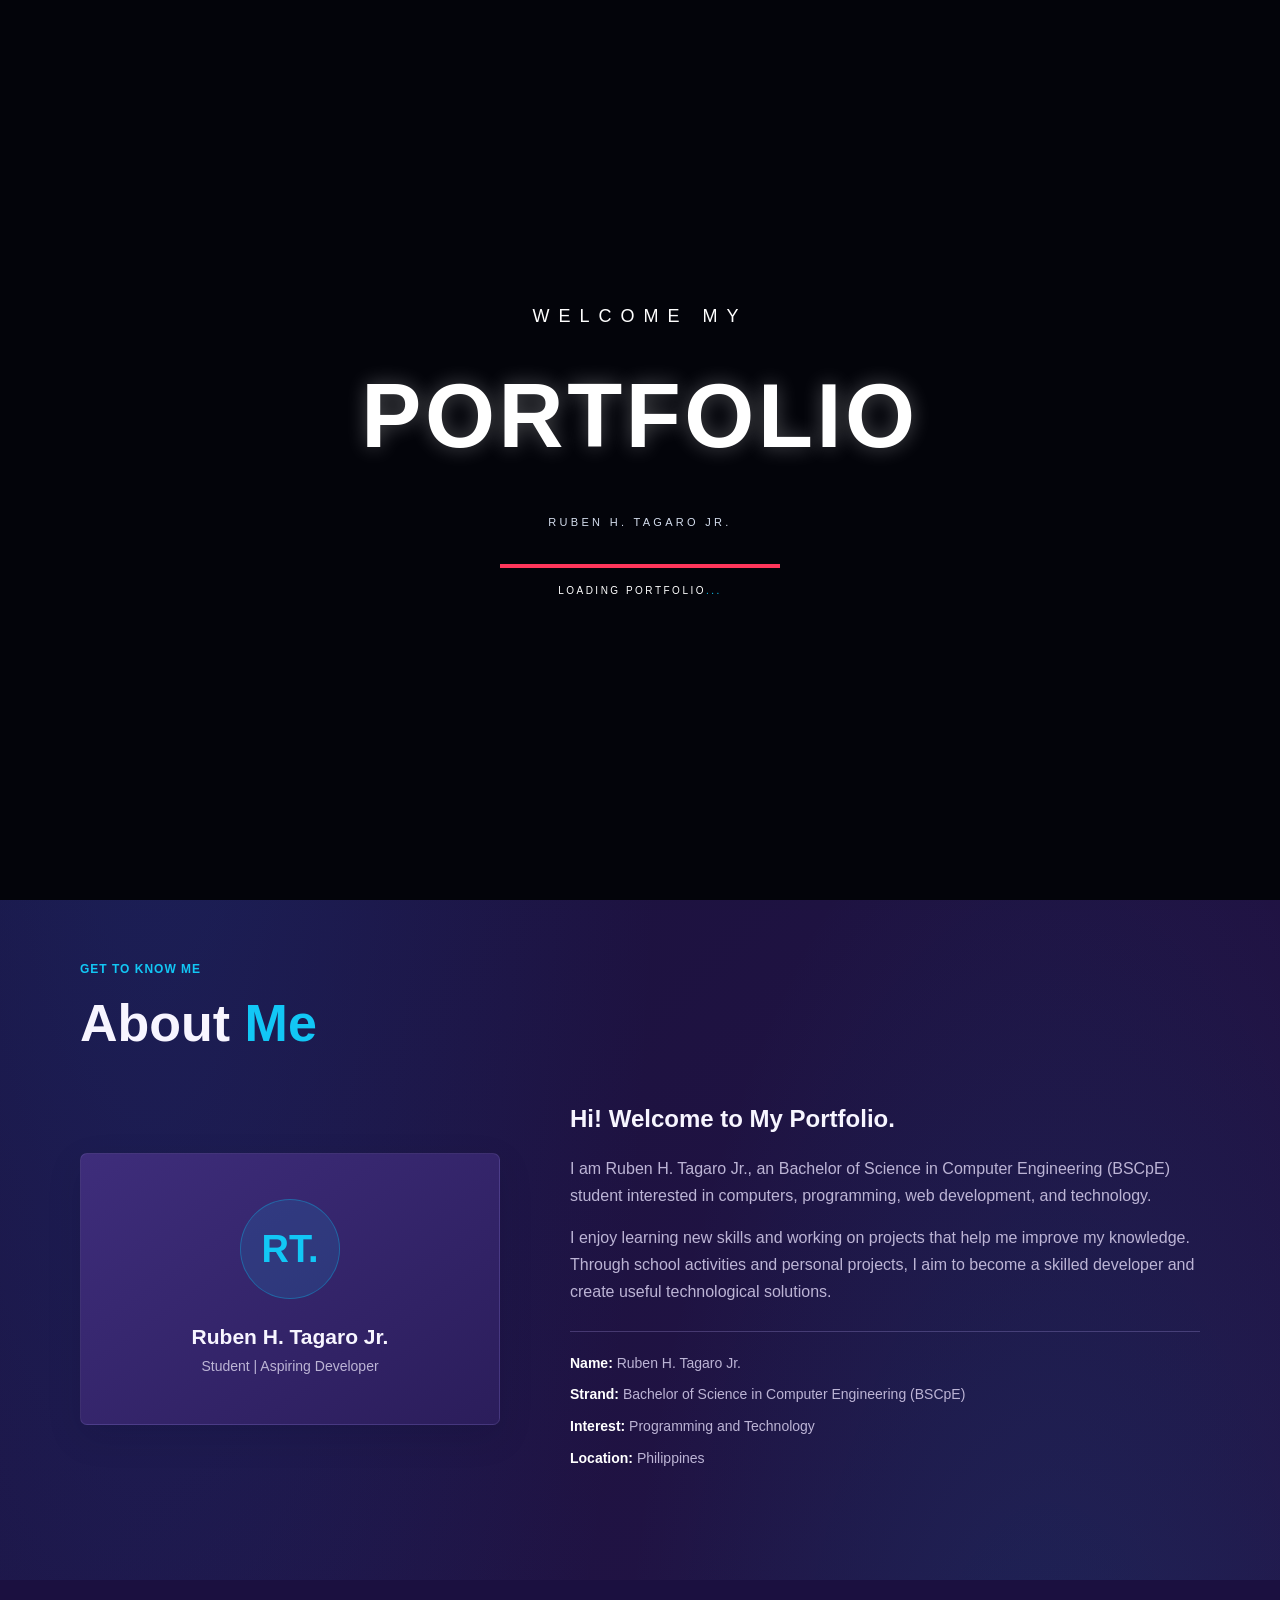
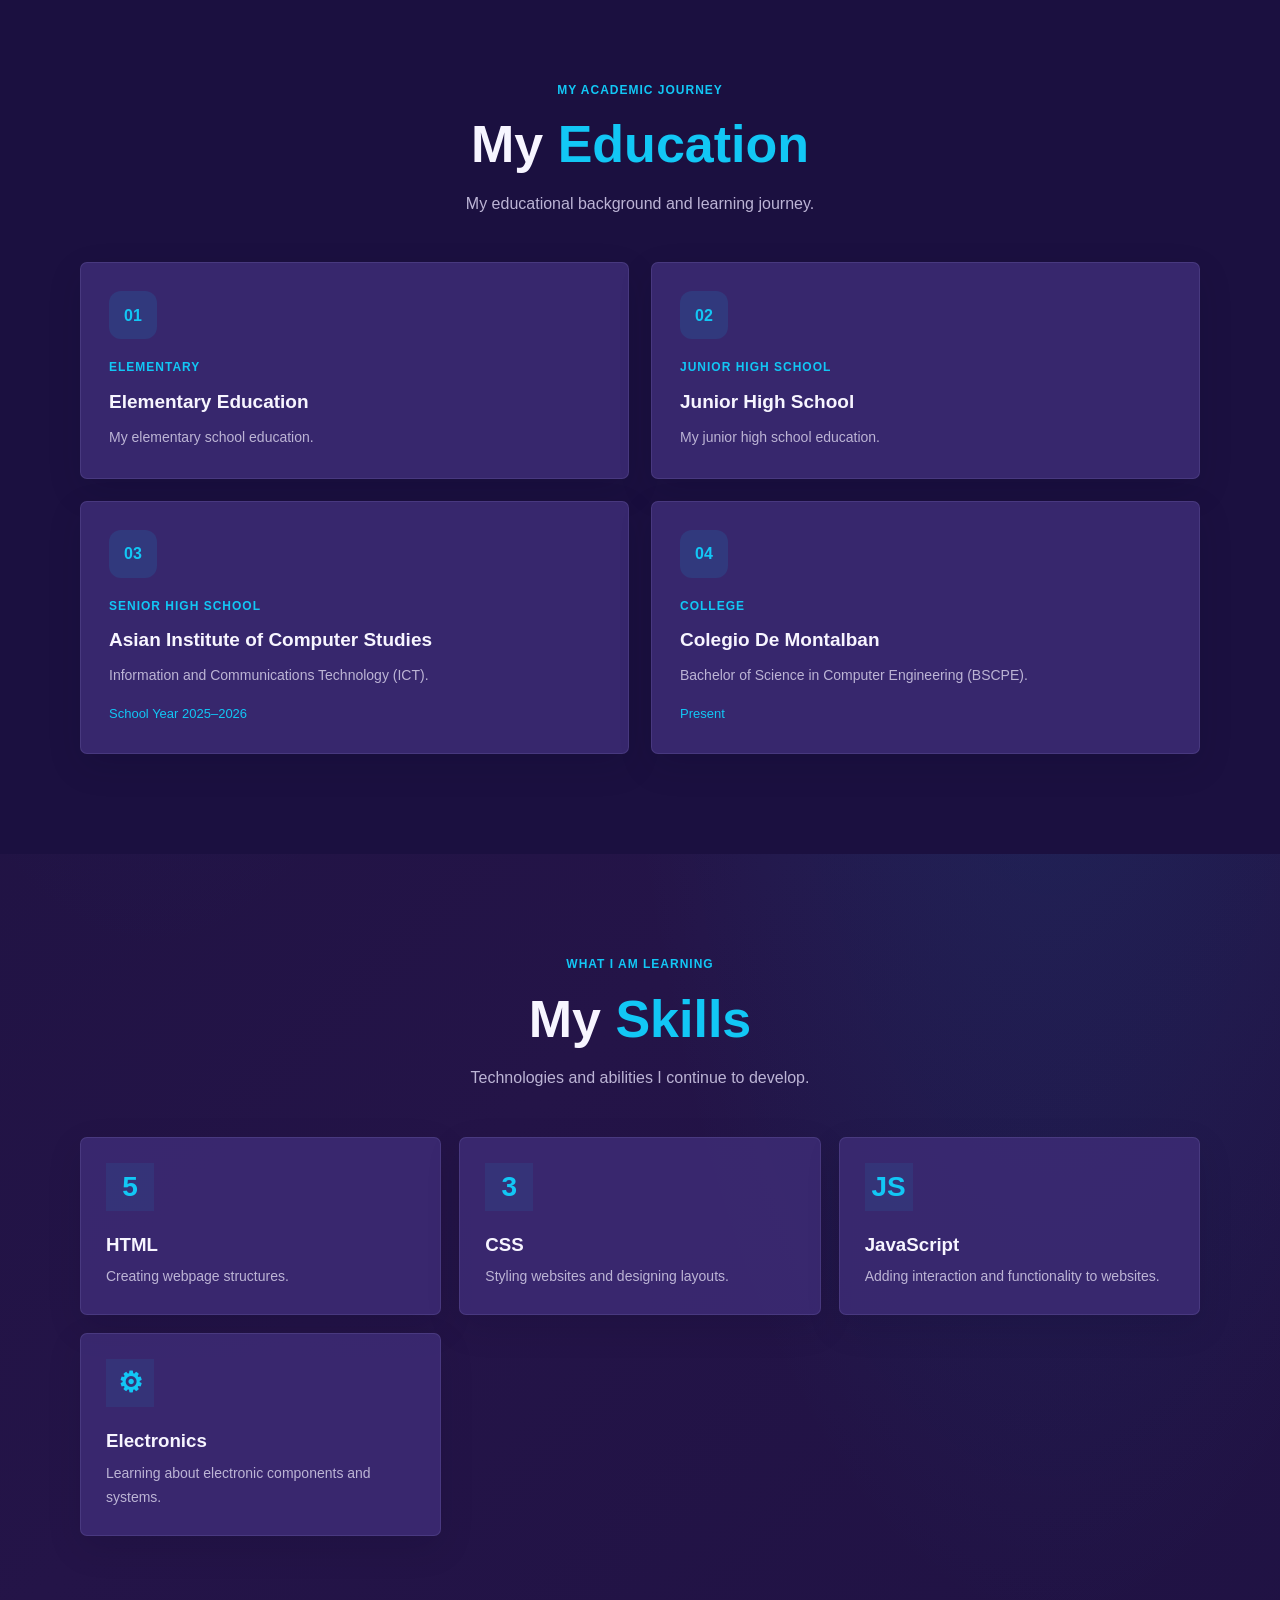
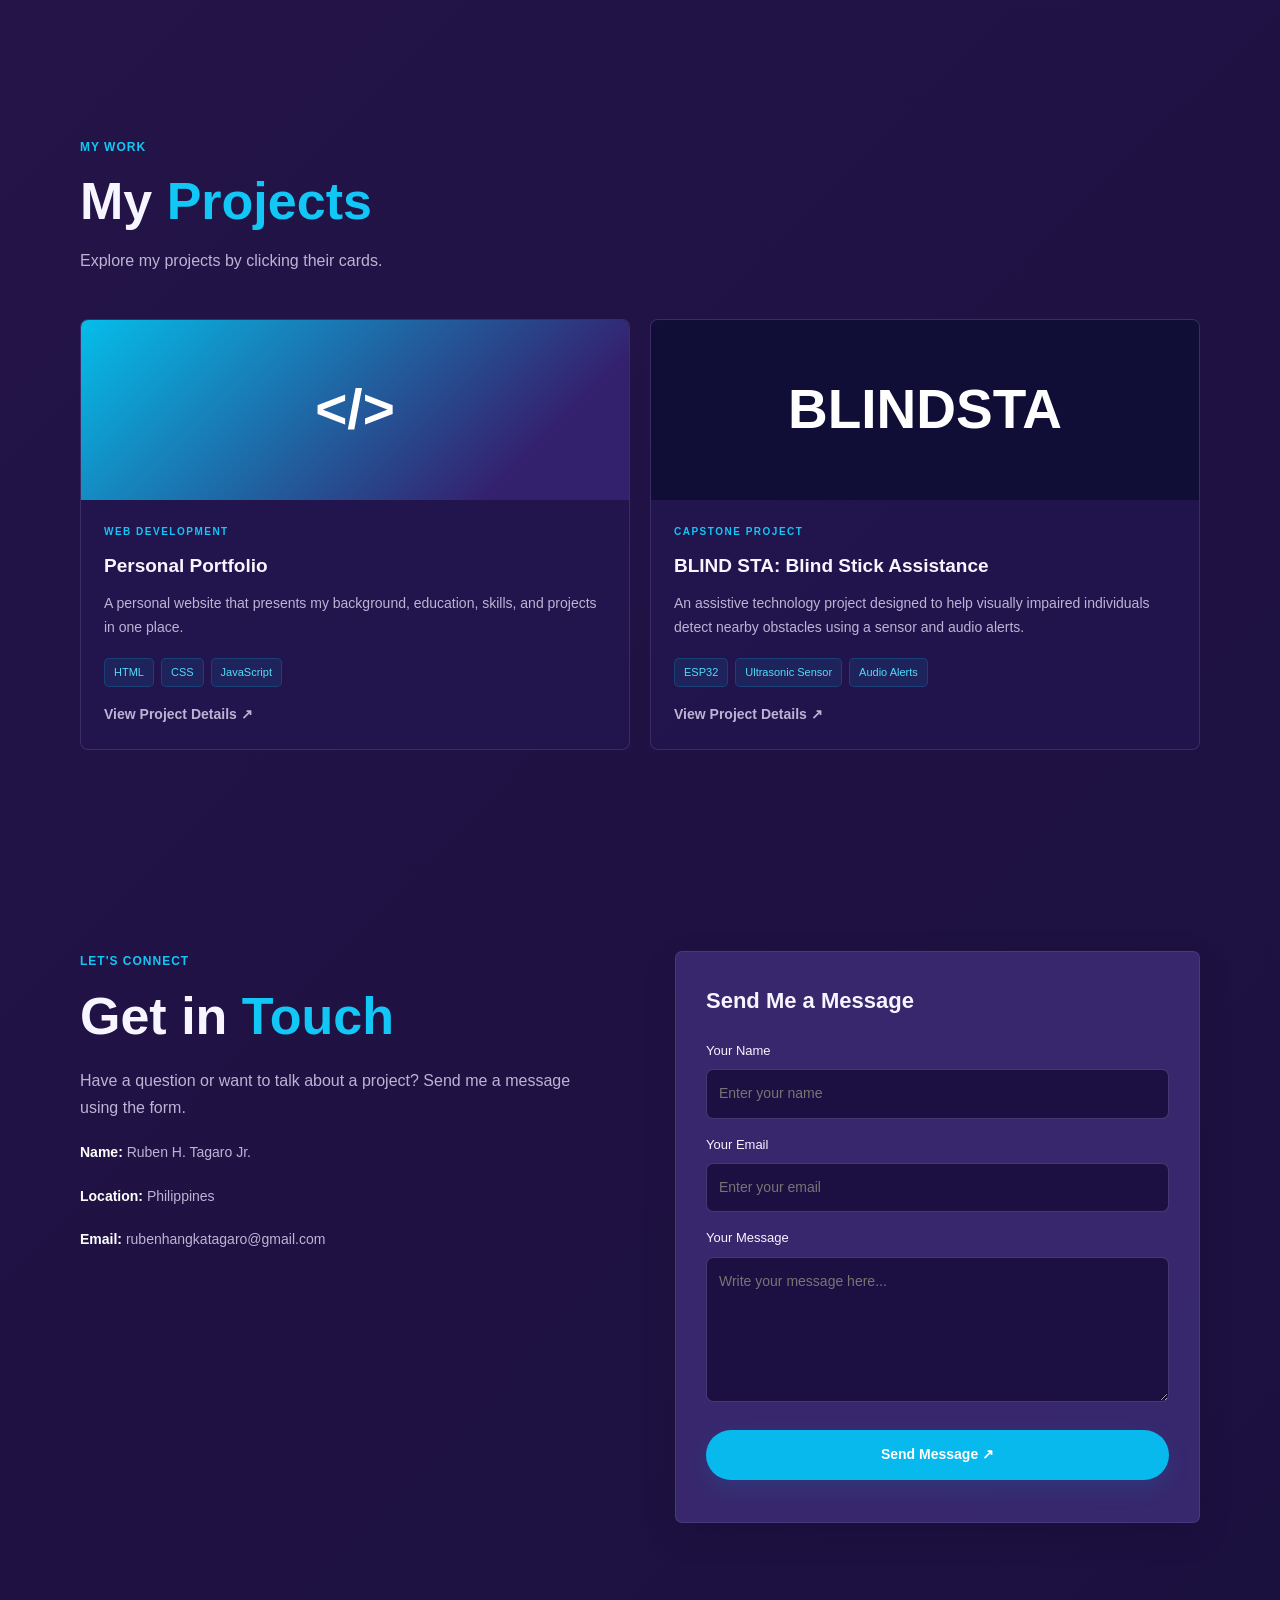
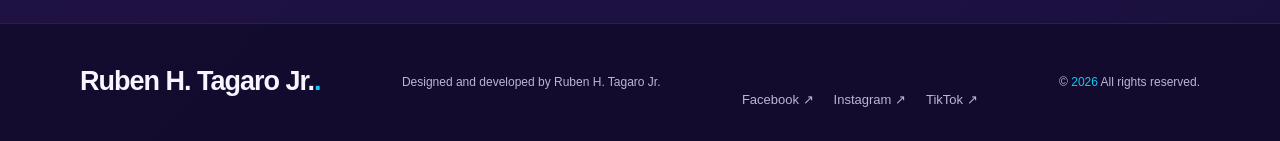
==== index.html @ e083f907 "Add files via upload" ====
<!DOCTYPE html>
<html lang="en">
<head>
    <meta charset="UTF-8">
    <meta name="viewport" content="width=device-width, initial-scale=1.0">
    <meta name="description" content="Ruben H. Tagaro Jr.'s personal portfolio">
    <title>Ruben H. Tagaro Jr. | Portfolio</title>

    <link rel="stylesheet" href="style.css">
    <script src="script.js" defer></script>
</head>
<body>

<!-- NAVIGATION -->
<header>
    <nav class="navbar container">
        <a href="#home" class="logo">RUBEN<span>.</span></a>

        <button class="menu-toggle" id="menuToggle"
                aria-label="Toggle navigation" aria-expanded="false">
            ☰
        </button>

        <ul class="nav-links" id="navLinks">
            <li><a href="#home">Home</a></li>
            <li><a href="#about">About</a></li>
            <li><a href="#education">Education</a></li>
            <li><a href="#skills">Skills</a></li>
            <li><a href="#projects">Projects</a></li>
            <li><a href="#contact" class="contact-link">Contact</a></li>
        </ul>
    </nav>
</header>

<!-- ANIMATED EYE INTRO -->
<div class="welcome-intro" id="welcomeIntro">
    <video class="intro-eye-video" autoplay muted loop playsinline>
        <source src="eye-intro.mp4" type="video/mp4">
    </video>

    <div class="intro-shade"></div>

    <div class="intro-message">
        <p class="intro-kicker">WELCOME MY</p>
        <h1>PORTFOLIO</h1>
        <p class="intro-owner">RUBEN H. TAGARO JR.</p>

        <div class="intro-loader">
            <span class="intro-loader-fill"></span>
        </div>

        <p class="intro-loading">
            LOADING PORTFOLIO<span class="loading-dots">...</span>
        </p>
    </div>
</div>

<main>

    <!-- HOME SECTION -->
    <section class="hero section" id="home">
        <div class="container hero-content">

            <div class="hero-text reveal">
                <p class="eyebrow">STUDENT | ASPIRING DEVELOPER</p>

                <h1>
                    Hello, I'm<br>
                    <span>Ruben H. Tagaro Jr.</span>
                </h1>

                <h2>BSCPE Student & Aspiring Developer</h2>

                <p class="description">
                    Welcome to my personal portfolio! I am passionate about
                    technology, programming, and creating useful digital
                    projects. This website showcases my background, skills,
                    education, and projects.
                </p>

                <div class="hero-buttons">
                    <a href="#projects" class="btn primary-btn">
                        View My Projects ↗
                    </a>

                    <a href="#contact" class="btn secondary-btn">
                        Contact Me
                    </a>
                </div>

                <div class="social-links">
                    <a href="https://www.facebook.com/"
                       target="_blank" rel="noopener noreferrer">Facebook ↗</a>

                    <a href="https://www.instagram.com/"
                       target="_blank" rel="noopener noreferrer">Instagram ↗</a>

                    <a href="https://www.tiktok.com/"
                       target="_blank" rel="noopener noreferrer">TikTok ↗</a>
                </div>
            </div>

            <div class="hero-image reveal">
                <div class="profile-photo">
                    <img src="image.png"
                         alt="Ruben H. Tagaro Jr.">
                </div>

                <div class="floating-card">
                    <span class="blue-dot"></span>
                    Always Learning
                </div>
            </div>

        </div>
    </section>

    <!-- ABOUT SECTION -->
    <section class="section about" id="about">
        <div class="container">

            <div class="section-title reveal">
                <p class="eyebrow">GET TO KNOW ME</p>
                <h2>About <span>Me</span></h2>
            </div>

            <div class="about-content">

                <div class="about-card reveal">
                    <span class="about-initials">RT.</span>
                    <h3>Ruben H. Tagaro Jr.</h3>
                    <p>Student | Aspiring Developer</p>
                </div>

                <div class="about-text reveal">
                    <h3>Hi! Welcome to My Portfolio.</h3>

                    <p>
                        I am Ruben H. Tagaro Jr., an Bachelor of Science in Computer Engineering (BSCpE) student interested
                        in computers, programming, web development, and
                        technology.
                    </p>

                    <p>
                        I enjoy learning new skills and working on projects
                        that help me improve my knowledge. Through school
                        activities and personal projects, I aim to become a
                        skilled developer and create useful technological
                        solutions.
                    </p>

                    <div class="personal-info">
                        <p><strong>Name:</strong> Ruben H. Tagaro Jr.</p>
                        <p><strong>Strand:</strong> Bachelor of Science in Computer Engineering (BSCpE)</p>
                        <p><strong>Interest:</strong> Programming and Technology</p>
                        <p><strong>Location:</strong> Philippines</p>
                    </div>
                </div>

            </div>
        </div>
    </section>

    <!-- EDUCATION SECTION -->
    <section class="section education" id="education">
        <div class="container">

            <div class="section-title centered reveal">
                <p class="eyebrow">MY ACADEMIC JOURNEY</p>
                <h2>My <span>Education</span></h2>
                <p>My educational background and learning journey.</p>
            </div>

            <div class="education-grid">

                <article class="education-card reveal">
                    <div class="education-icon">01</div>
                    <p class="education-level">ELEMENTARY</p>
                    <h3>Elementary Education</h3>
                    <p class="education-description">
                        My elementary school education.
                    </p>
                </article>

                <article class="education-card reveal">
                    <div class="education-icon">02</div>
                    <p class="education-level">JUNIOR HIGH SCHOOL</p>
                    <h3>Junior High School</h3>
                    <p class="education-description">
                        My junior high school education.
                    </p>
                </article>

                <article class="education-card reveal">
                    <div class="education-icon">03</div>
                    <p class="education-level">SENIOR HIGH SCHOOL</p>
                    <h3>Asian Institute of Computer Studies</h3>
                    <p class="education-description">
                        Information and Communications Technology (ICT).
                    </p>
                    <p class="education-year">School Year 2025–2026</p>
                </article>                
                
                <article class="education-card reveal">
                    <div class="education-icon">04</div>
                    <p class="education-level">COLLEGE</p>
                    <h3>Colegio De Montalban</h3>
                    <p class="education-description">
                        Bachelor of Science in Computer Engineering (BSCPE).
                    </p>
                    <p class="education-year">Present</p>
                </article>

            </div>
        </div>
    </section>

    <!-- SKILLS SECTION -->
    <section class="section skills" id="skills">
        <div class="container">

            <div class="section-title centered reveal">
                <p class="eyebrow">WHAT I AM LEARNING</p>
                <h2>My <span>Skills</span></h2>
                <p>Technologies and abilities I continue to develop.</p>
            </div>

            <div class="skills-grid">

                <article class="skill-card reveal">
                    <div class="skill-icon orange">5</div>
                    <h3>HTML</h3>
                    <p>Creating webpage structures.</p>
                </article>

                <article class="skill-card reveal">
                    <div class="skill-icon blue">3</div>
                    <h3>CSS</h3>
                    <p>Styling websites and designing layouts.</p>
                </article>

                <article class="skill-card reveal">
                    <div class="skill-icon yellow">JS</div>
                    <h3>JavaScript</h3>
                    <p>Adding interaction and functionality to websites.</p>
                </article>


                <article class="skill-card reveal">
                    <div class="skill-icon green">⚙</div>
                    <h3>Electronics</h3>
                    <p>Learning about electronic components and systems.</p>
                </article>

            </div>
        </div>
    </section>

    <!-- PROJECTS SECTION -->
    <section class="section projects" id="projects">
        <div class="container">

            <div class="section-title reveal">
                <p class="eyebrow">MY WORK</p>
                <h2>My <span>Projects</span></h2>
                <p>Explore my projects by clicking their cards.</p>
            </div>

            <div class="projects-grid">

                <!-- PERSONAL PORTFOLIO PROJECT -->
                <a href="portfolio-details.html"
                   class="project-card reveal"
                   aria-label="View Personal Portfolio project">

                    <div class="project-visual website-visual">
                        <span>&lt;/&gt;</span>
                    </div>

                    <div class="project-info">
                        <p class="project-category">WEB DEVELOPMENT</p>

                        <h3>Personal Portfolio</h3>

                        <p>
                            A personal website that presents my background,
                            education, skills, and projects in one place.
                        </p>

                        <div class="tags">
                            <span>HTML</span>
                            <span>CSS</span>
                            <span>JavaScript</span>
                        </div>

                        <p class="project-click">View Project Details ↗</p>
                    </div>
                </a>

                <!-- BLIND STA PROJECT -->
                <a href="blindsta-details.html"
                   class="project-card reveal"
                   aria-label="View BLIND STA Blind Stick Assistance project">

                    <div class="project-visual blindsta-visual">
                        <span>BLINDSTA</span>
                    </div>

                    <div class="project-info">
                        <p class="project-category">CAPSTONE PROJECT</p>

                        <h3>BLIND STA: Blind Stick Assistance</h3>

                        <p>
                            An assistive technology project designed to help
                            visually impaired individuals detect nearby
                            obstacles using a sensor and audio alerts.
                        </p>

                        <div class="tags">
                            <span>ESP32</span>
                            <span>Ultrasonic Sensor</span>
                            <span>Audio Alerts</span>
                        </div>

                        <p class="project-click">View Project Details ↗</p>
                    </div>
                </a>

            </div>
        </div>
    </section>

    <!-- CONTACT SECTION -->
    <section class="section contact" id="contact">
        <div class="container contact-content">

            <div class="contact-text reveal">
                <p class="eyebrow">LET'S CONNECT</p>

                <h2>Get in <span>Touch</span></h2>

                <p>
                    Have a question or want to talk about a project?
                    Send me a message using the form.
                </p>

                <p class="contact-detail">
                    <strong>Name:</strong> Ruben H. Tagaro Jr.
                </p>

                <p class="contact-detail">
                    <strong>Location:</strong> Philippines
                </p>

                <p class="contact-detail">
                    <strong>Email:</strong> rubenhangkatagaro@gmail.com
                </p>
            </div>


<form class="contact-form" id="contactForm">
    <h3>Send Me a Message</h3>

    <label for="name">Your Name</label>
    <input
        type="text"
        id="name"
        name="name"
        placeholder="Enter your name"
        required
    >

    <label for="email">Your Email</label>
    <input
        type="email"
        id="email"
        name="email"
        placeholder="Enter your email"
        required
    >

    <label for="message">Your Message</label>
    <textarea
        id="message"
        name="message"
        rows="5"
        placeholder="Write your message here..."
        required
    ></textarea>

    <button type="submit" class="btn primary-btn">
        Send Message ↗
    </button>

    <p id="formNote" class="form-note" aria-live="polite"></p>
</form>


        </div>
    </section>

</main>

<!-- FOOTER -->
<footer class="footer">
    <div class="container footer-content">

        <a href="#home" class="logo">Ruben H. Tagaro Jr.<span>.</span></a>

        <p>
            Designed and developed by Ruben H. Tagaro Jr.
        </p>

        <div class="social-links footer-social-links">
            <a href="https://www.facebook.com/"
               target="_blank" rel="noopener noreferrer">Facebook ↗</a>

            <a href="https://www.instagram.com/"
               target="_blank" rel="noopener noreferrer">Instagram ↗</a>

            <a href="https://www.tiktok.com/"
               target="_blank" rel="noopener noreferrer">TikTok ↗</a>
        </div>

        <p>© <span id="year">2026</span> All rights reserved.</p>

    </div>
</footer>

</body>
</html>
---- style.css ----
/* ===== BASIC SETTINGS ===== */
:root {
    --background: #07111F;
    --surface: #58B4FF;
    --card: #1664c2;
    --blue: #3a608e;
    --light-blue: #69b4ff;
    --white: #f5f8ff;
    --gray: #a3b1c4;
    --border: rgba(9, 9, 9, 0.12);
}

* {
    margin: 0;
    padding: 0;
    box-sizing: border-box;
}

html {
    scroll-behavior: smooth;
    scroll-padding-top: 85px;
}

body {
    font-family: Arial, Helvetica, sans-serif;
    background: var(--background);
    color: var(--white);
    line-height: 1.7;
}

a {
    text-decoration: none;
    color: inherit;
}

button, input, textarea {
    font: inherit;
}

.container {
    width: min(1120px, 90%);
    margin: auto;
}

.section {
    padding: 100px 0;
}

section {
    scroll-margin-top: 75px;
}

span {
    color: var(--light-blue);
}

.eyebrow {
    color: var(--light-blue);
    font-size: 12px;
    font-weight: bold;
    letter-spacing: 3px;
    margin-bottom: 15px;
}

/* ===== NAVIGATION BAR ===== */
header {
    background: rgba(0, 3, 7, 0.94);
    border-bottom: 1px solid var(--border);
    position: sticky;
    top: 0;
    z-index: 100;
    backdrop-filter: blur(12px);
}

.navbar {
    min-height: 75px;
    display: flex;
    align-items: center;
    justify-content: space-between;
}

.logo {
    font-size: 27px;
    font-weight: bold;
    letter-spacing: -1px;
}

.logo span {
    color: var(--blue);
}

.nav-links {
    display: flex;
    align-items: center;
    gap: 30px;
    list-style: none;
}

.nav-links a {
    font-size: 14px;
    color: var(--gray);
    transition: color 0.3s;
}

.nav-links a:hover {
    color: var(--light-blue);
}

.nav-links .contact-link {
    color: white;
    padding: 10px 18px;
    border: 1px solid var(--blue);
    border-radius: 7px;
}

.nav-links .contact-link:hover {
    background: var(--blue);
}

.menu-toggle {
    display: none;
    background: none;
    color: white;
    border: none;
    font-size: 27px;
    cursor: pointer;
}

/* ===== HOME / HERO ===== */
.hero {
    min-height: 650px;
    display: flex;
    align-items: center;
    background: radial-gradient(
        circle at 80% 45%,
        rgba(37, 137, 245, 0.15),
        transparent 40%
    );
}

.hero-content {
    display: grid;
    grid-template-columns: 1.1fr 0.9fr;
    align-items: center;
    gap: 45px;
}

.hero h1 {
    font-size: clamp(45px, 6vw, 72px);
    line-height: 1.1;
    letter-spacing: -3px;
    margin: 20px 0;
}

.hero h1 span,
.section-title h2 span,
.contact-text h2 span {
    color: var(--light-blue);
}

.hero h2 {
    color: #dce8f7;
    font-size: 20px;
    margin-bottom: 18px;
}

.description {
    color: var(--gray);
    max-width: 500px;
    font-size: 16px;
}

.hero-buttons {
    display: flex;
    gap: 12px;
    flex-wrap: wrap;
    margin-top: 30px;
}

.btn {
    display: inline-flex;
    justify-content: center;
    align-items: center;
    padding: 12px 20px;
    border-radius: 7px;
    border: 1px solid transparent;
    font-size: 14px;
    font-weight: bold;
    cursor: pointer;
    transition: 0.3s;
}

.btn:hover {
    transform: translateY(-3px);
}

.primary-btn {
    color: white;
    background: var(--blue);
}

.primary-btn:hover {
    background: #0876e9;
    box-shadow: 0 8px 25px rgba(37, 137, 245, 0.25);
}

.secondary-btn {
    border-color: var(--border);
    color: white;
}

.secondary-btn:hover {
    border-color: var(--light-blue);
    background: var(--card);
}

.social-links {
    display: flex;
    gap: 20px;
    margin-top: 35px;
}

.social-links a {
    font-size: 13px;
    color: var(--gray);
    transition: color 0.3s;
}

.social-links a:hover {
    color: var(--light-blue);
}

/* ===== PROFILE PICTURE ===== */
.hero-image {
    min-height: 430px;
    display: flex;
    align-items: center;
    justify-content: center;
    position: relative;
}

.profile-photo {
    width: 380px;
    height: 380px;
    max-width: 100%;
    overflow: hidden;
    display: flex;
    justify-content: center;
    align-items: center;
    border-radius: 50%;
    border: none;
    background: transparent;
    box-shadow: 0 0 30px rgba(37, 137, 245, 0.2);
}

.profile-photo img {
    width: 100%;
    height: 100%;
    object-fit: cover;
    object-position: center;
    display: block;
    border-radius: 50%;
}

.floating-card {
    position: absolute;
    right: 0;
    bottom: 25px;
    padding: 14px 18px;
    background: var(--card);
    border: 1px solid var(--border);
    border-radius: 10px;
    font-size: 13px;
    box-shadow: 0 10px 30px rgba(0, 0, 0, 0.2);
}

.blue-dot {
    display: inline-block;
    width: 8px;
    height: 8px;
    background: #42e4ac;
    border-radius: 50%;
    margin-right: 8px;
}

/* ===== SECTION HEADINGS ===== */
.section-title {
    margin-bottom: 45px;
}

.section-title h2,
.contact-text h2 {
    font-size: clamp(35px, 5vw, 52px);
    line-height: 1.15;
    margin-bottom: 15px;
}

.section-title > p:last-child {
    color: var(--gray);
}

.centered {
    text-align: center;
}

/* ===== ABOUT SECTION ===== */
.about {
    background: var(--surface);
    border-top: 1px solid var(--border);
    border-bottom: 1px solid var(--border);
}

.about-content {
    display: grid;
    grid-template-columns: 0.8fr 1.2fr;
    align-items: center;
    gap: 70px;
}

.about-card {
    padding: 45px 20px;
    min-height: 260px;
    border: 1px solid var(--border);
    border-radius: 15px;
    text-align: center;
    background: linear-gradient(145deg, #132c49, #0b1727);
}

.about-initials {
    display: inline-flex;
    justify-content: center;
    align-items: center;
    width: 100px;
    height: 100px;
    background: rgba(37, 137, 245, 0.15);
    border: 1px solid rgba(105, 180, 255, 0.3);
    border-radius: 50%;
    font-size: 38px;
    font-weight: bold;
    margin-bottom: 20px;
}

.about-initials,
.skill-icon,
.project-visual span,
.tags span {
    color: var(--light-blue);
}

.about-card h3 {
    font-size: 21px;
}

.about-card p,
.about-text p {
    color: var(--gray);
}

.about-card p {
    font-size: 14px;
}

.about-text h3 {
    font-size: 24px;
    margin-bottom: 15px;
}

.about-text p {
    margin-bottom: 15px;
}

.personal-info {
    margin-top: 25px;
    padding-top: 20px;
    border-top: 1px solid var(--border);
}

.personal-info p {
    margin-bottom: 8px;
    font-size: 14px;
}

.personal-info strong {
    color: white;
}

/* ===== SKILLS SECTION ===== */
.skills-grid {
    display: grid;
    grid-template-columns: repeat(3, 1fr);
    gap: 18px;
}

.skill-card {
    padding: 25px;
    border: 1px solid var(--border);
    border-radius: 12px;
    background: var(--card);
    transition: transform 0.3s, border-color 0.3s;
}

.skill-card:hover {
    transform: translateY(-7px);
    border-color: var(--blue);
}

.skill-icon {
    width: 48px;
    height: 48px;
    display: flex;
    align-items: center;
    justify-content: center;
    border-radius: 10px;
    font-size: 18px;
    font-weight: bold;
    margin-bottom: 18px;
}

.orange { background: #482b21; color: #ff9a6a; }
.blue { background: #1b3158; color: #7db1ff; }
.yellow { background: #4b421b; color: #ffe26b; }
.cyan { background: #173a4d; color: #7ce0ff; }
.purple { background: #30274f; color: #c0a5ff; }
.green { background: #183d35; color: #76e3b7; }

.skill-card h3 {
    margin-bottom: 5px;
}

.skill-card p {
    color: var(--gray);
    font-size: 14px;
}

/* ===== PROJECTS SECTION ===== */
.projects {
    background: var(--surface);
    border-top: 1px solid var(--border);
    border-bottom: 1px solid var(--border);
}

.projects-grid {
    display: grid;
    grid-template-columns: repeat(3, 1fr);
    gap: 20px;
}

.project-card {
    overflow: hidden;
    border: 1px solid var(--border);
    border-radius: 12px;
    background: var(--background);
    transition: transform 0.3s, border-color 0.3s;
}

.project-card:hover {
    transform: translateY(-7px);
    border-color: var(--blue);
}

.project-visual {
    min-height: 180px;
    display: flex;
    justify-content: center;
    align-items: center;
    position: relative;
    overflow: hidden;
}

.project-visual span {
    font-size: 55px;
    font-weight: bold;
}

.website-visual {
    background: linear-gradient(135deg, #12365b, #0d1b2d);
}

.python-visual {
    background: linear-gradient(135deg, #30264f, #101b30);
}

.blisca-visual {
    background: linear-gradient(135deg, #104b52, #0d1b2d);
}

.blisca-visual span {
    font-size: 35px;
}

.project-info {
    padding: 23px;
}

.project-category {
    color: var(--light-blue);
    font-size: 10px;
    font-weight: bold;
    letter-spacing: 1.5px;
    margin-bottom: 10px;
}

.project-info h3 {
    margin-bottom: 10px;
    font-size: 19px;
}

.project-info > p:not(.project-category) {
    color: var(--gray);
    font-size: 14px;
}

.tags {
    display: flex;
    flex-wrap: wrap;
    gap: 7px;
    margin-top: 18px;
}

.tags span {
    padding: 4px 9px;
    border-radius: 5px;
    background: rgba(37, 137, 245, 0.12);
    border: 1px solid rgba(37, 137, 245, 0.2);
    font-size: 11px;
}

/* ===== CONTACT SECTION ===== */
.contact-content {
    display: grid;
    grid-template-columns: 1fr 1fr;
    gap: 70px;
    align-items: start;
}

.contact-text > p:not(.eyebrow) {
    color: var(--gray);
    margin: 20px 0;
}

.contact-detail {
    font-size: 14px;
}

.contact-detail strong {
    color: white;
}

.contact-form {
    padding: 30px;
    background: var(--card);
    border: 1px solid var(--border);
    border-radius: 13px;
}

.contact-form h3 {
    font-size: 22px;
    margin-bottom: 20px;
}

.contact-form label {
    display: block;
    font-size: 13px;
    margin: 15px 0 7px;
}

.contact-form input,
.contact-form textarea {
    width: 100%;
    padding: 12px;
    border-radius: 7px;
    background: var(--background);
    border: 1px solid var(--border);
    color: white;
    outline: none;
    font-size: 14px;
}

.contact-form input:focus,
.contact-form textarea:focus {
    border-color: var(--blue);
    box-shadow: 0 0 0 3px rgba(37, 137, 245, 0.1);
}

.contact-form textarea {
    resize: vertical;
}

.contact-form .btn {
    width: 100%;
    margin-top: 20px;
}

.form-note {
    color: var(--gray);
    font-size: 12px;
    margin-top: 12px;
}

/* ===== FOOTER ===== */
.footer {
    padding: 30px 0;
    background: #040a12;
    border-top: 1px solid var(--border);
}

.footer-content {
    display: flex;
    align-items: center;
    justify-content: space-between;
    flex-wrap: wrap;
    gap: 15px;
}

.footer-content p {
    color: var(--gray);
    font-size: 12px;
}

/* ===== SCROLL ANIMATION ===== */
.reveal {
    opacity: 0;
    transform: translateY(25px);
    transition: opacity 0.7s ease, transform 0.7s ease;
}

.reveal.show {
    opacity: 1;
    transform: translateY(0);
}

/* ===== TABLET RESPONSIVENESS ===== */
@media (max-width: 850px) {
    .section {
        padding: 75px 0;
    }

    .hero-content {
        grid-template-columns: 1.1fr 0.9fr;
        gap: 20px;
    }

    .hero h1 {
        font-size: 48px;
    }

    .profile-photo {
        height: 360px;
    }

    .about-content,
    .contact-content {
        gap: 35px;
    }

    .skills-grid {
        grid-template-columns: repeat(2, 1fr);
    }

    .projects-grid {
        grid-template-columns: repeat(2, 1fr);
    }

    .project-card:last-child {
        grid-column: 1 / -1;
    }
}

/* ===== MOBILE RESPONSIVENESS ===== */
@media (max-width: 600px) {
    .container {
        width: 90%;
    }

    .section {
        padding: 65px 0;
    }

    .navbar {
        min-height: 68px;
    }

    .menu-toggle {
        display: block;
    }

    .nav-links {
        display: none;
        position: absolute;
        top: 68px;
        left: 0;
        width: 100%;
        padding: 15px 5%;
        background: var(--surface);
        border-bottom: 1px solid var(--border);
        flex-direction: column;
        align-items: stretch;
        gap: 0;
    }

    .nav-links.open {
        display: flex;
    }

    .nav-links li a {
        display: block;
        padding: 12px 0;
    }

    .nav-links .contact-link {
        border: none;
        padding: 12px 0;
    }

    .hero {
        min-height: auto;
        padding-top: 60px;
    }

    .hero-content {
        grid-template-columns: 1fr;
    }

    .hero h1 {
        font-size: 45px;
    }

    .hero h2 {
        font-size: 17px;
    }

    .hero-image {
        min-height: 330px;
        margin-top: 20px;
    }

    .profile-photo {
        width: 245px;
        height: 290px;
        margin: auto;
    }

    .floating-card {
        right: 0;
        bottom: 25px;
    }

    .about-content,
    .contact-content {
        grid-template-columns: 1fr;
    }

    .about-content {
        gap: 30px;
    }

    .skills-grid,
    .projects-grid {
        grid-template-columns: 1fr;
    }

    .project-card:last-child {
        grid-column: auto;
    }

    .contact-form {
        padding: 22px;
    }

    .footer-content {
        flex-direction: column;
        align-items: flex-start;
    }
}

/* ===== REDUCED MOTION ACCESSIBILITY ===== */
@media (prefers-reduced-motion: reduce) {
    html {
        scroll-behavior: auto;
    }

    *, *::before, *::after {
        animation-duration: 0.01ms !important;
        transition-duration: 0.01ms !important;
    }

    .reveal {
        opacity: 1;
        transform: none;
    }
}

/* ===== EDUCATION SECTION ===== */
.education {
    background: var(--background);
}

.education-grid {
    display: grid;
    grid-template-columns: repeat(2, minmax(0, 1fr));
    gap: 22px;
}

.education-card {
    padding: 28px;
    background: var(--card);
    border: 1px solid var(--border);
    border-radius: 14px;
    transition: transform 0.3s ease, border-color 0.3s ease;
}

.education-card:hover {
    transform: translateY(-5px);
    border-color: var(--blue);
}

.education-icon {
    display: flex;
    align-items: center;
    justify-content: center;
    width: 48px;
    height: 48px;
    margin-bottom: 18px;
    border-radius: 12px;
    background: rgba(37, 137, 245, 0.15);
    color: var(--light-blue);
    font-weight: bold;
}

.education-level {
    color: var(--light-blue);
    font-size: 12px;
    font-weight: bold;
    letter-spacing: 1px;
    margin-bottom: 8px;
}

.education-card h3 {
    font-size: 19px;
    margin-bottom: 8px;
}

.education-description {
    color: var(--gray);
    font-size: 14px;
}

.education-year {
    margin-top: 15px;
    color: var(--light-blue);
    font-size: 13px;
}

@media (max-width: 600px) {
    .education-grid {
        grid-template-columns: 1fr;
    }
}
/* CLICKABLE PROJECT CARDS */
a.project-card {
    display: block;
    color: inherit;
    text-decoration: none;
    cursor: pointer;
}

a.project-card:hover {
    transform: translateY(-7px);
    border-color: var(--blue);
}

a.project-card:focus-visible {
    outline: 2px solid var(--light-blue);
    outline-offset: 4px;
}

.project-click {
    margin-top: 16px;
    color: var(--light-blue);
    font-size: 13px;
    font-weight: bold;
}

.blisca-details {
    margin-top: 30px;
    padding: 30px;
    background: var(--card);
    border: 1px solid var(--border);
    border-radius: 12px;
}

.blisca-details h3 {
    margin-bottom: 12px;
}

.blisca-details p {
    color: var(--gray);
    margin-bottom: 15px;
}

.projects-grid {
    display: grid;
    grid-template-columns: repeat(2, minmax(0, 1fr));
    gap: 20px;
}

@media (max-width: 600px) {
    .projects-grid {
        grid-template-columns: 1fr;
    }
}

/* ===== PROJECT DETAIL PAGES ===== */
a.project-card {
    display: block;
    color: inherit;
    text-decoration: none;
    cursor: pointer;
}

a.project-card:hover {
    transform: translateY(-7px);
    border-color: var(--blue);
}

.project-click {
    margin-top: 16px;
    color: var(--light-blue);
    font-size: 13px;
    font-weight: bold;
}

.project-details-page h1 {
    font-size: clamp(36px, 6vw, 60px);
    line-height: 1.2;
    margin: 15px 0 30px;
}

.project-details-page h1 span {
    color: var(--light-blue);
}

.details-image {
    max-width: 380px;
    height: 350px;
    margin: 30px auto;
    overflow: hidden;
    border-radius: 18px;
    border: 1px solid var(--border);
}

.details-image img {
    width: 100%;
    height: 100%;
    object-fit: cover;
}

.details-visual {
    min-height: 250px;
    display: flex;
    justify-content: center;
    align-items: center;
    border-radius: 15px;
    margin: 30px 0;
    border: 1px solid var(--border);
}

.details-visual span {
    font-size: clamp(35px, 7vw, 65px);
    font-weight: bold;
    color: var(--light-blue);
}

.details-content {
    max-width: 850px;
    margin: 40px auto 0;
    padding: 35px;
    background: var(--surface);
    border: 1px solid var(--border);
    border-radius: 15px;
}

.details-content h2 {
    font-size: 24px;
    margin: 28px 0 12px;
}

.details-content h2:first-child {
    margin-top: 0;
}

.details-content p,
.details-content li {
    color: var(--gray);
}

.details-content ul {
    padding-left: 25px;
    margin: 12px 0 25px;
}

.details-content .btn {
    margin-top: 30px;
}

@media (max-width: 600px) {
    .details-content {
        padding: 22px;
    }

    .details-image {
        height: 280px;
    }

    .details-visual {
        min-height: 180px;
    }
}

/* BLIND STA PROJECT: TEXT LEFT, IMAGE RIGHT */
.blindsta-project {
    display: grid;
    grid-template-columns: 1fr 0.9fr;
    align-items: center;
    gap: 25px;
    padding: 25px;
}

.blindsta-project-content {
    min-width: 0;
}

.blindsta-project-content h3 {
    font-size: 1.4rem;
    margin-bottom: 12px;
}

.blindsta-project-content > p:not(.project-category):not(.project-click) {
    color: var(--gray);
    font-size: 0.95rem;
}

.blindsta-project-image {
    width: 100%;
    height: 230px;
    overflow: hidden;
    border-radius: 10px;
}

.blindsta-project-image img {
    width: 100%;
    height: 100%;
    object-fit: cover;
    display: block;
    transition: transform 0.3s ease;
}

.blindsta-project:hover .blindsta-project-image img {
    transform: scale(1.05);
}

@media (max-width: 650px) {
    .blindsta-project {
        grid-template-columns: 1fr;
    }

    .blindsta-project-image {
        height: 220px;
    }
}


/* ===== FOLIOX-INSPIRED PURPLE + CYAN THEME ===== */
:root {
    --background: #1b1040;
    --surface: #21134b;
    --card: #3b2b73;
    --blue: #08b9ed;
    --light-blue: #12c7f5;
    --white: #f7f5ff;
    --gray: #bcb4d5;
    --border: rgba(191, 177, 255, 0.24);
}

body {
    background:
        radial-gradient(ellipse at 12% 12%, rgba(28, 84, 180, .22), transparent 32%),
        radial-gradient(ellipse at 82% 40%, rgba(0, 180, 240, .12), transparent 30%),
        linear-gradient(135deg, #171039 0%, #241448 52%, #1a103e 100%);
    color: var(--white);
}

header {
    background: rgba(25, 16, 62, .9);
    border-bottom-color: transparent;
}

.logo span,
.hero h1 span,
.section-title h2 span,
.contact-text h2 span {
    color: var(--light-blue);
}

.nav-links a { color: #e3def5; }
.nav-links a:hover { color: var(--light-blue); }
.nav-links .contact-link {
    background: var(--blue);
    border-color: var(--blue);
    border-radius: 24px;
    padding: 9px 20px;
}
.nav-links .contact-link:hover { background: #079dce; }

.hero {
    min-height: 650px;
    background:
        radial-gradient(circle at 75% 40%, rgba(0, 190, 245, .17), transparent 25%),
        radial-gradient(circle at 20% 70%, rgba(99, 52, 180, .15), transparent 30%);
}
.hero h1 { font-size: clamp(48px, 6vw, 76px); }
.hero h2 { color: #f4f0ff; }
.eyebrow { color: var(--light-blue); letter-spacing: 1px; }

.profile-photo {
    background: var(--blue);
    border: 7px solid rgba(8, 185, 237, .15);
    box-shadow: 0 0 0 10px rgba(8, 185, 237, .06);
}
.profile-photo img { object-position: center; }

.floating-card {
    background: #3b2b73;
    border: 1px solid rgba(18, 199, 245, .3);
    border-radius: 12px;
}

.btn { border-radius: 28px; }
.primary-btn {
    background: var(--blue);
    color: #fff;
    box-shadow: 0 8px 24px rgba(8, 185, 237, .12);
}
.primary-btn:hover { background: #079dce; }
.secondary-btn {
    border-color: rgba(18, 199, 245, .5);
    border-radius: 28px;
}
.secondary-btn:hover { border-color: var(--light-blue); }

.about,
.projects {
    background: transparent;
    border-color: transparent;
}
.about-card,
.skill-card,
.education-card,
.contact-form,
.details-content {
    background: rgba(61, 44, 117, .86);
    border: 1px solid rgba(190, 176, 255, .12);
    border-radius: 7px;
    box-shadow: 0 12px 35px rgba(7, 3, 30, .12);
}
.about-card {
    background: linear-gradient(145deg, #3e2d7b, #2b1d5b);
}
.about-initials {
    background: rgba(8, 185, 237, .13);
    border-color: rgba(8, 185, 237, .35);
    color: var(--light-blue);
}
.personal-info { border-top-color: var(--border); }

.skill-card:hover,
.education-card:hover,
.project-card:hover {
    border-color: var(--light-blue);
}
.skill-icon {
    background: transparent;
    border-radius: 0;
    color: var(--light-blue);
    font-size: 28px;
}
.orange, .blue, .yellow, .cyan, .purple, .green {
    color: var(--light-blue);
    background: rgba(8, 185, 237, .08);
}
.education-icon {
    background: rgba(8, 185, 237, .12);
    color: var(--light-blue);
}
.education-year,
.education-level { color: var(--light-blue); }

.project-card {
    background: rgba(35, 21, 77, .94);
    border-color: rgba(190, 176, 255, .16);
    border-radius: 8px;
}
.website-visual {
    background: linear-gradient(135deg, #05bde9, #34216e 80%);
}
.blindsta-visual,
.python-visual,
.blisca-visual {
    background: linear-gradient(135deg, #302061, #08aeda);
}
.project-visual span { color: #fff; }
.tags span {
    color: #52dafa;
    background: rgba(8, 185, 237, .09);
    border-color: rgba(8, 185, 237, .2);
}
.project-click { color: var(--light-blue); }

.contact-form input,
.contact-form textarea {
    background: rgba(24, 14, 59, .85);
    border-color: rgba(190, 176, 255, .25);
}
.contact-form input:focus,
.contact-form textarea:focus {
    border-color: var(--light-blue);
    box-shadow: 0 0 0 3px rgba(8, 185, 237, .12);
}

.footer {
    background: rgba(17, 10, 42, .8);
    border-top-color: rgba(190, 176, 255, .13);
}
::selection { background: var(--blue); color: #fff; }

@media (max-width: 600px) {
    .nav-links {
        background: #21134b;
        border-bottom-color: var(--border);
    }
    .profile-photo {
        box-shadow: 0 0 0 8px rgba(8, 185, 237, .06);
    }
}


/* ===== BLIND STA PROJECT IMAGE ===== */
.project-visual.blindsta-visual {
    padding: 0;
    background: #100d36;
}

.project-visual.blindsta-visual img {
    display: block;
    width: 100%;
    height: 230px;
    object-fit: cover;
    object-position: center;
    transition: transform 0.35s ease;
}

.project-card:hover .project-visual.blindsta-visual img {
    transform: scale(1.035);
}

.details-visual.blindsta-details-image {
    min-height: 0;
    height: auto;
    overflow: hidden;
    padding: 0;
    background: #100d36;
    border: 1px solid rgba(8, 185, 237, 0.65);
    box-shadow: 0 12px 35px rgba(0, 0, 0, 0.2);
}

.blindsta-details-image img {
    display: block;
    width: 100%;
    height: auto;
    max-height: 620px;
    object-fit: contain;
}

@media (max-width: 600px) {
    .project-visual.blindsta-visual img {
        height: 200px;
    }
}
.blindsta-project-layout {
    display: grid;
    grid-template-columns: 1.1fr 0.9fr;
    gap: 35px;
    align-items: start;
    margin-top: 30px;
}

.blindsta-project-details {
    min-width: 0;
}

.blindsta-project-image {
    width: 100%;
    position: sticky;
    top: 25px;
}

.blindsta-project-image img {
    display: block;
    width: 100%;
    height: auto;
    max-height: 650px;
    object-fit: contain;
    border-radius: 14px;
    border: 1px solid #24456d;
}

.project-section {
    padding: 22px 0;
    border-bottom: 1px solid #24456d;
}

.project-section h2 {
    margin-top: 0;
    color: #ffffff;
}

.project-section p,
.project-section li {
    color: #d3e2f8;
    line-height: 1.8;
}

/* Mobile layout */
@media (max-width: 768px) {
    .blindsta-project-layout {
        grid-template-columns: 1fr;
    }

    .blindsta-project-image {
        position: static;
        grid-row: 1;
    }

    .blindsta-project-image img {
        max-height: none;
        width: 100%;
    }
}

/* ANIMATED EYE INTRO */
.welcome-intro {
    position: fixed;
    inset: 0;
    z-index: 99999;
    display: flex;
    align-items: center;
    justify-content: center;
    overflow: hidden;
    background: #03040a;
    opacity: 1;
    visibility: visible;
    transition: opacity 0.9s ease, visibility 0.9s ease;
}

.welcome-intro.intro-exit {
    opacity: 0;
    visibility: hidden;
    pointer-events: none;
}

.intro-eye-video {
    position: absolute;
    inset: 0;
    width: 100%;
    height: 100%;
    object-fit: cover;
    object-position: center;
}

.intro-shade {
    position: absolute;
    inset: 0;
    background: rgba(2, 3, 10, 0.38);
}

.intro-message {
    position: relative;
    z-index: 2;
    width: 92%;
    text-align: center;
    animation: introTextIn 1.2s ease both;
}

.intro-kicker {
    color: white;
    font-size: clamp(12px, 2vw, 18px);
    letter-spacing: 0.5em;
    margin-bottom: 8px;
}

.intro-message h1 {
    margin: 0;
    color: white;
    font-size: clamp(38px, 8vw, 90px);
    font-weight: 900;
    letter-spacing: 0.04em;
    text-shadow: 0 0 20px rgba(255,255,255,.3);
}

.intro-owner {
    margin: 20px 0 32px;
    color: #d5deee;
    font-size: 11px;
    letter-spacing: 0.3em;
}

.intro-loader {
    width: min(280px, 75%);
    height: 4px;
    margin: 0 auto 14px;
    background: rgba(255,255,255,.25);
    overflow: hidden;
}

.intro-loader-fill {
    display: block;
    width: 0;
    height: 100%;
    background: #ff365b;
    box-shadow: 0 0 15px #ff365b;
    animation: introLoading 3.5s linear forwards;
}

.intro-loading {
    color: white;
    font-size: 10px;
    letter-spacing: 0.25em;
}

.loading-dots {
    animation: dotPulse 1s steps(4, end) infinite;
}

@keyframes introTextIn {
    from {
        opacity: 0;
        transform: translateY(25px);
        filter: blur(8px);
    }
    to {
        opacity: 1;
        transform: translateY(0);
        filter: blur(0);
    }
}

@keyframes introLoading {
    to { width: 100%; }
}

@keyframes dotPulse {
    0% { opacity: .2; }
    50% { opacity: 1; }
    100% { opacity: .2; }
}

@media (max-width: 600px) {
    .intro-eye-video {
        object-fit: cover;
    }

    .intro-kicker {
        letter-spacing: .3em;
    }

    .intro-owner {
        letter-spacing: .15em;
    }
}
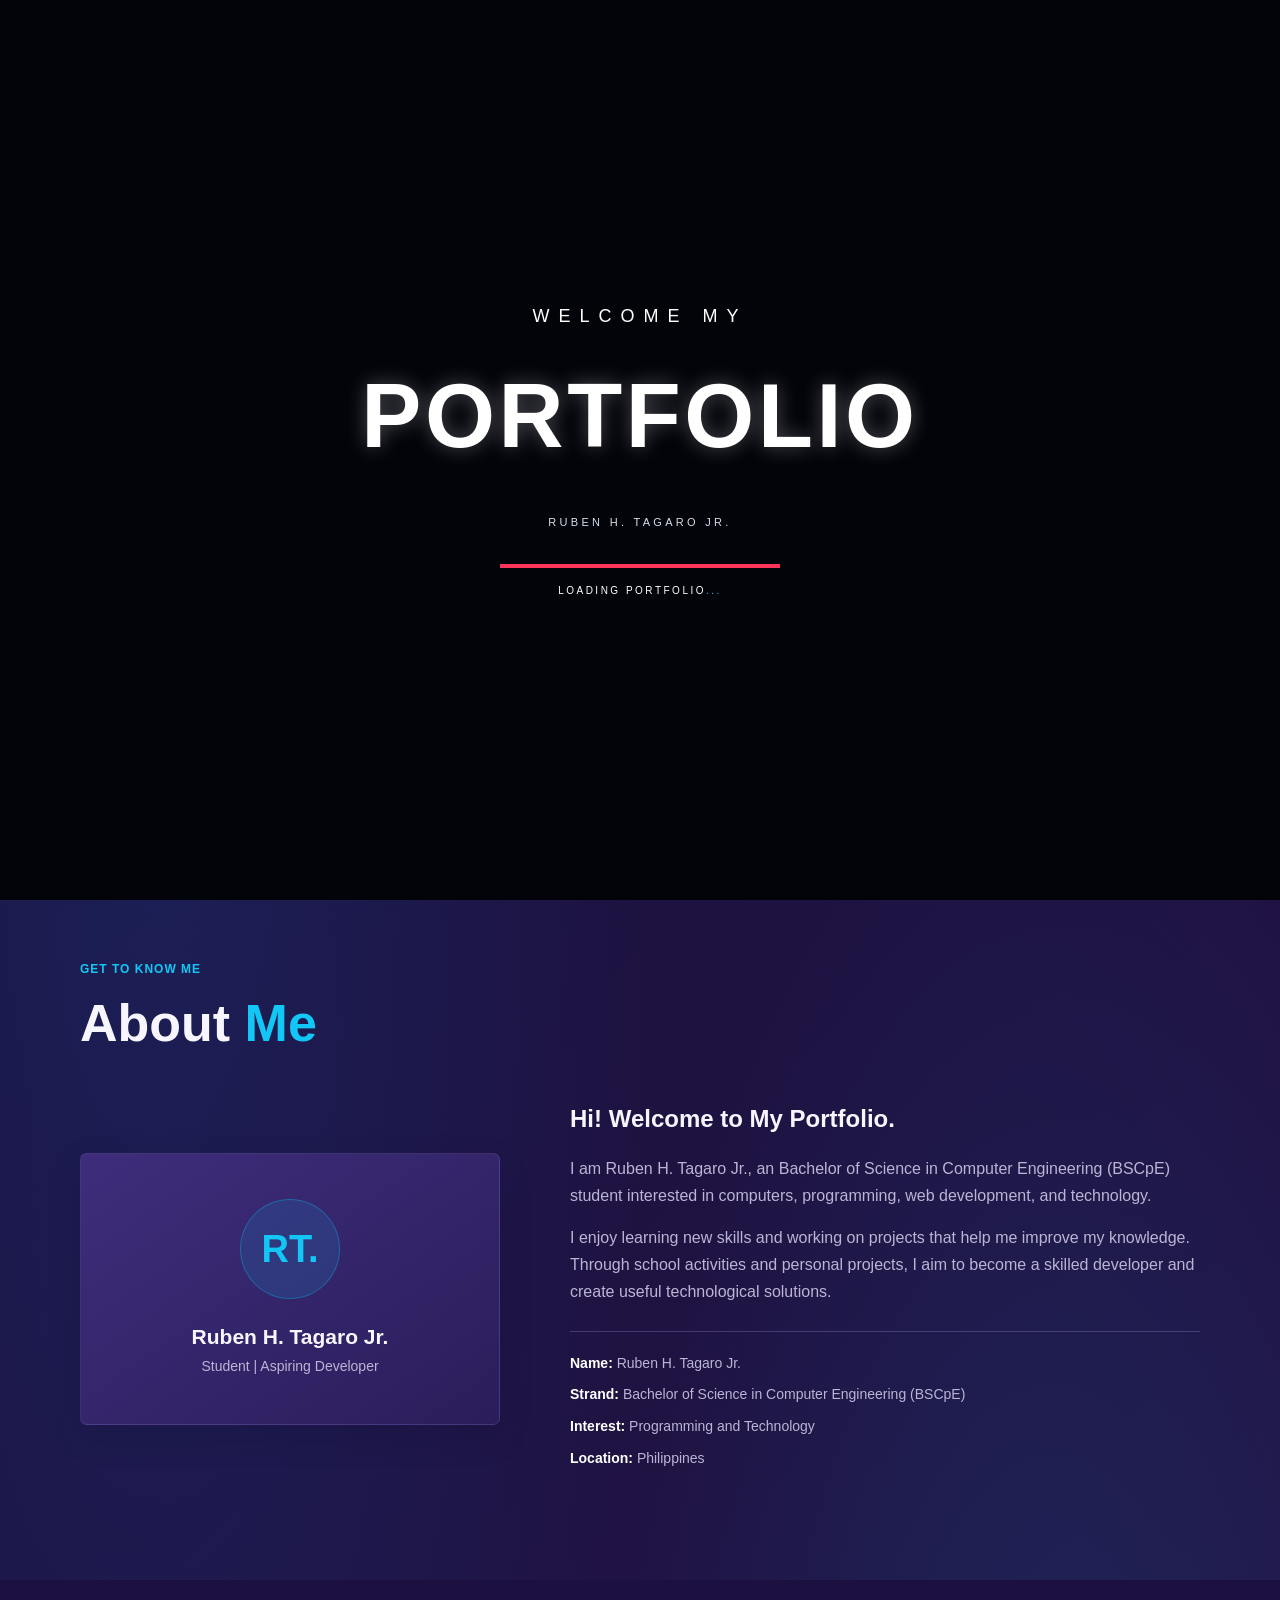
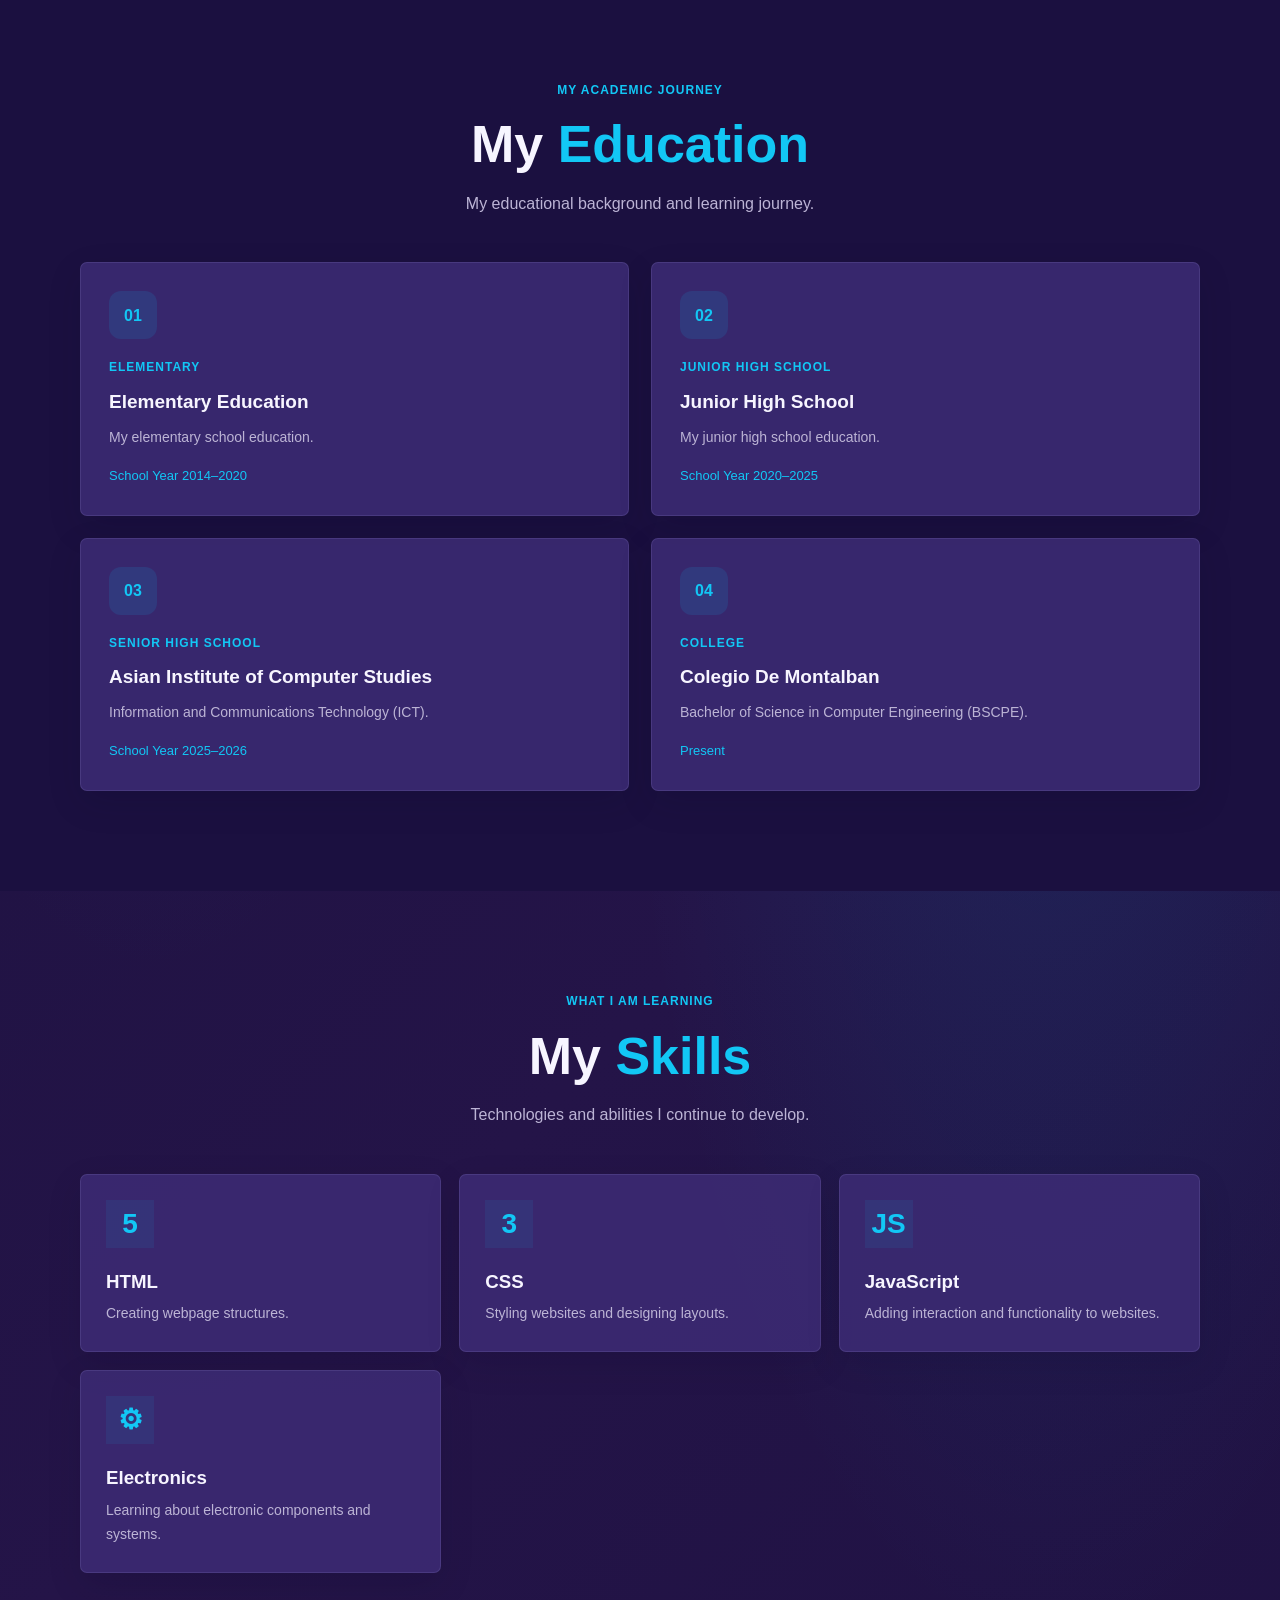
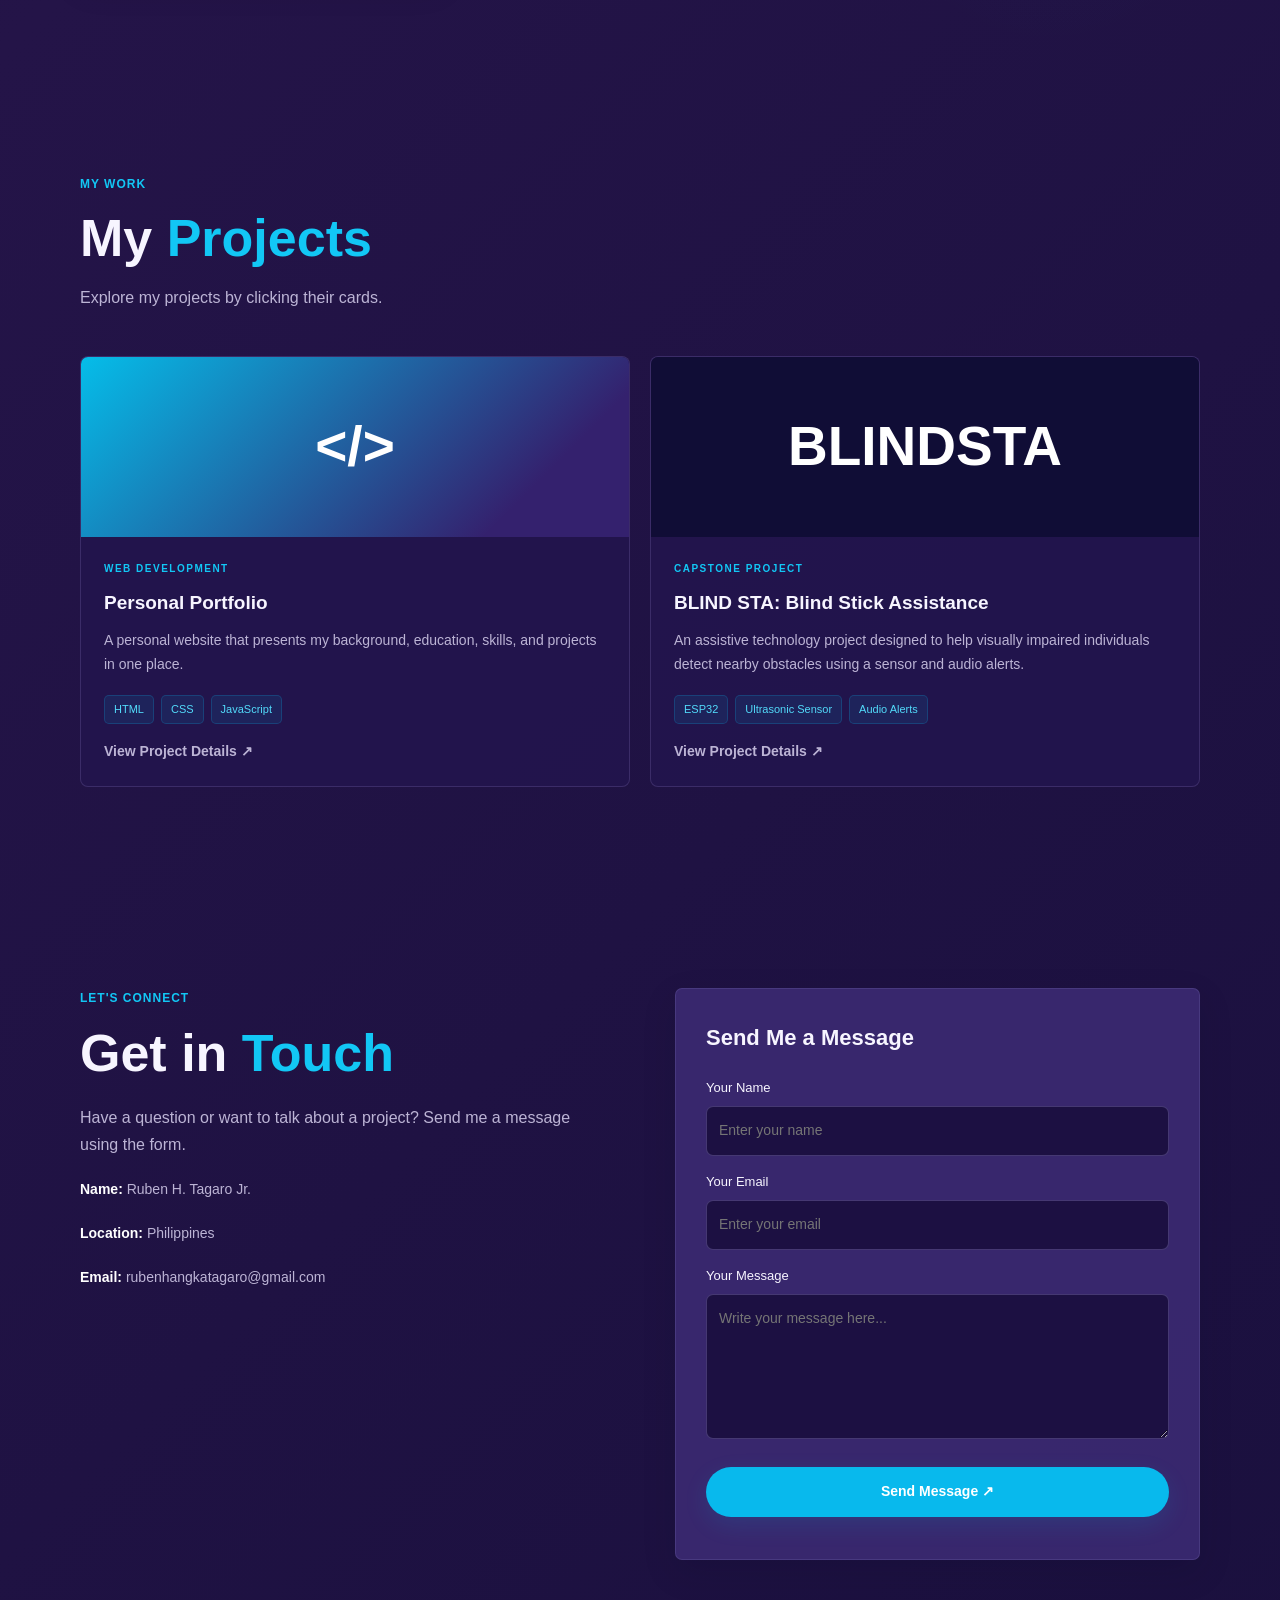
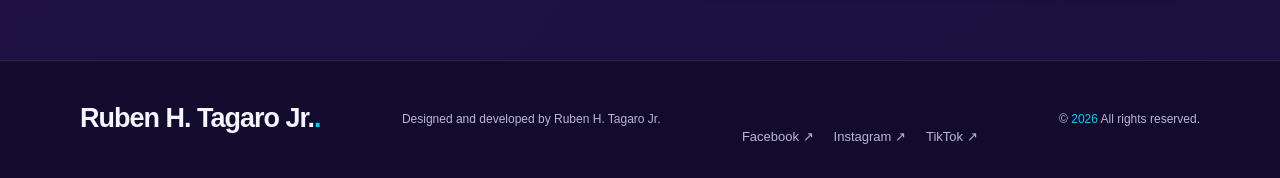
==== commit 9bee4b32: "Update index.html" ====
--- a/index.html
+++ b/index.html
@@ -89,13 +89,13 @@
                 </div>
 
                 <div class="social-links">
-                    <a href="https://www.facebook.com/"
+                    <a href="https://www.facebook.com/rubenhangka.tagaro"
                        target="_blank" rel="noopener noreferrer">Facebook ↗</a>
 
-                    <a href="https://www.instagram.com/"
+                    <a href="https://www.instagram.com/hey_jhayar/"
                        target="_blank" rel="noopener noreferrer">Instagram ↗</a>
 
-                    <a href="https://www.tiktok.com/"
+                    <a href="https://www.tiktok.com/@kiyomizufps1"
                        target="_blank" rel="noopener noreferrer">TikTok ↗</a>
                 </div>
             </div>
@@ -180,6 +180,7 @@
                     <p class="education-description">
                         My elementary school education.
                     </p>
+                    <p class="education-year">School Year 2014–2020</p>
                 </article>
 
                 <article class="education-card reveal">
@@ -189,6 +190,7 @@
                     <p class="education-description">
                         My junior high school education.
                     </p>
+                    <p class="education-year">School Year 2020–2025</p>
                 </article>
 
                 <article class="education-card reveal">
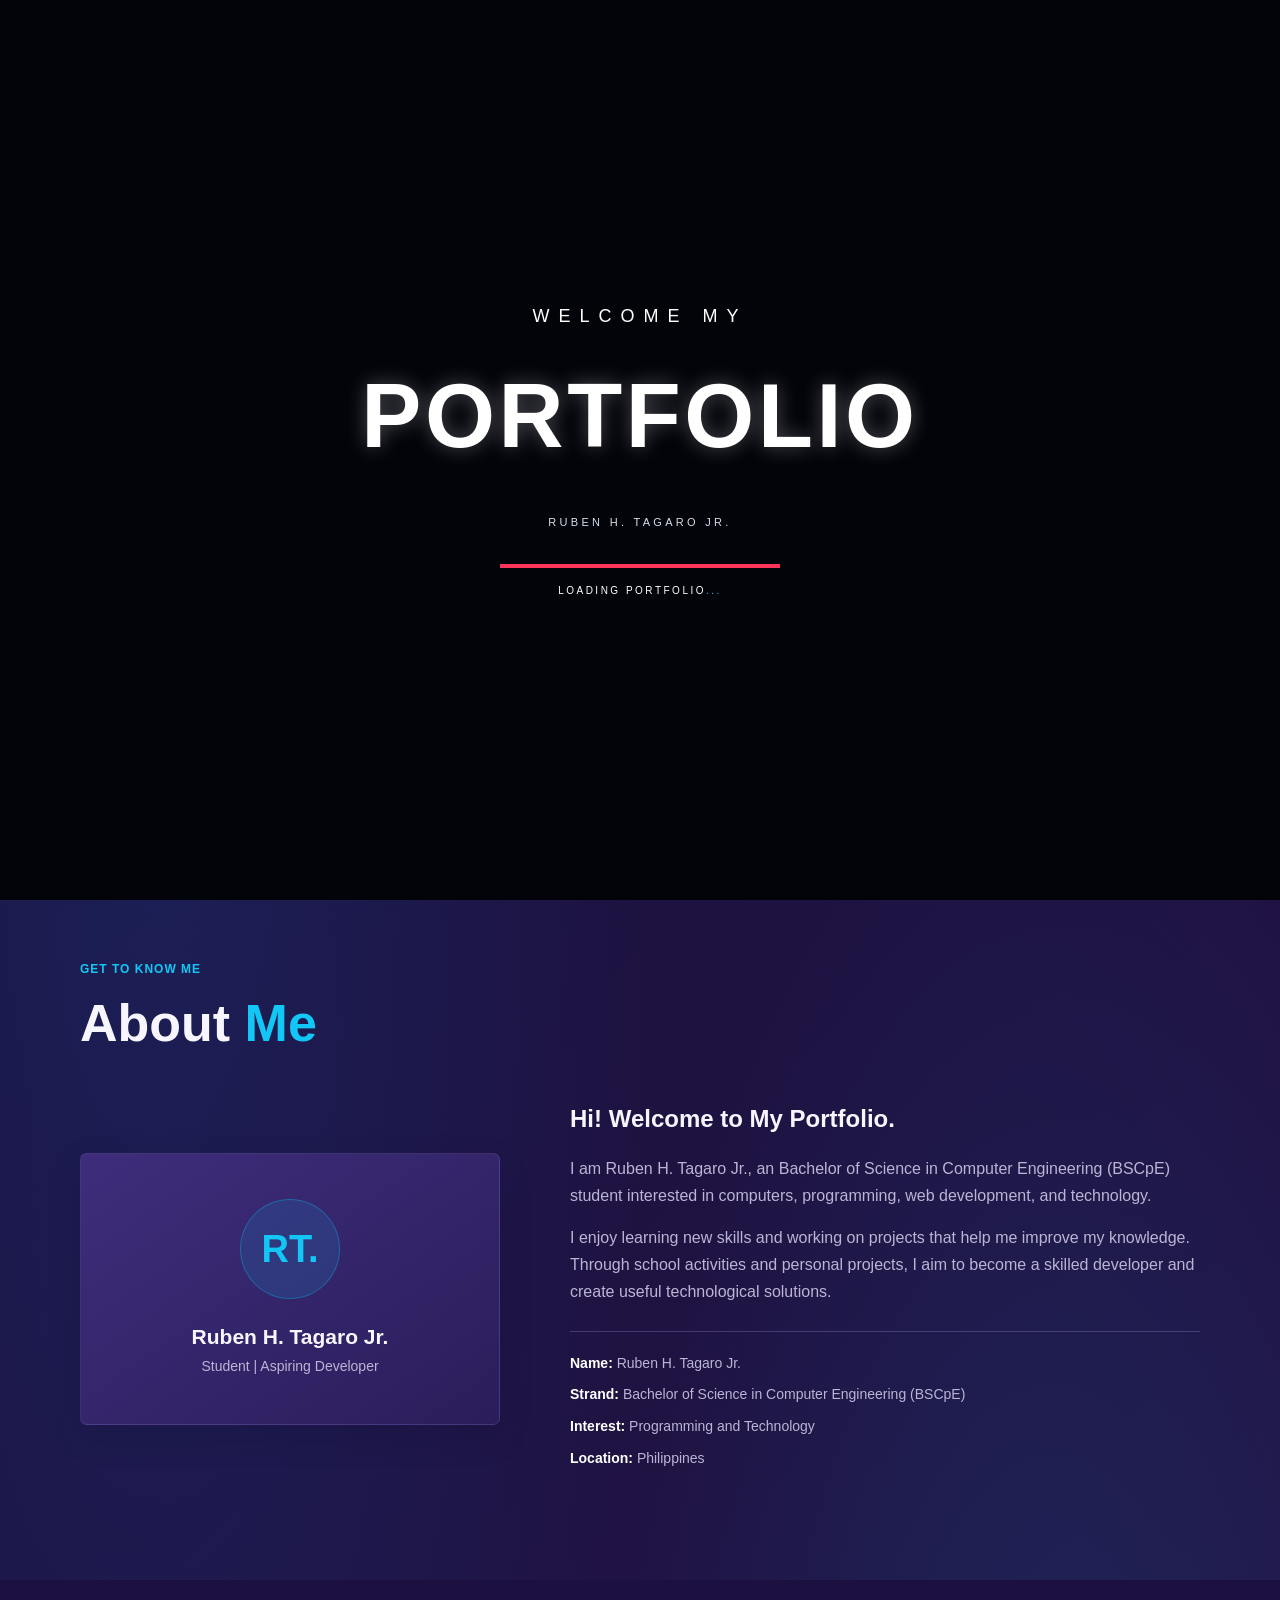
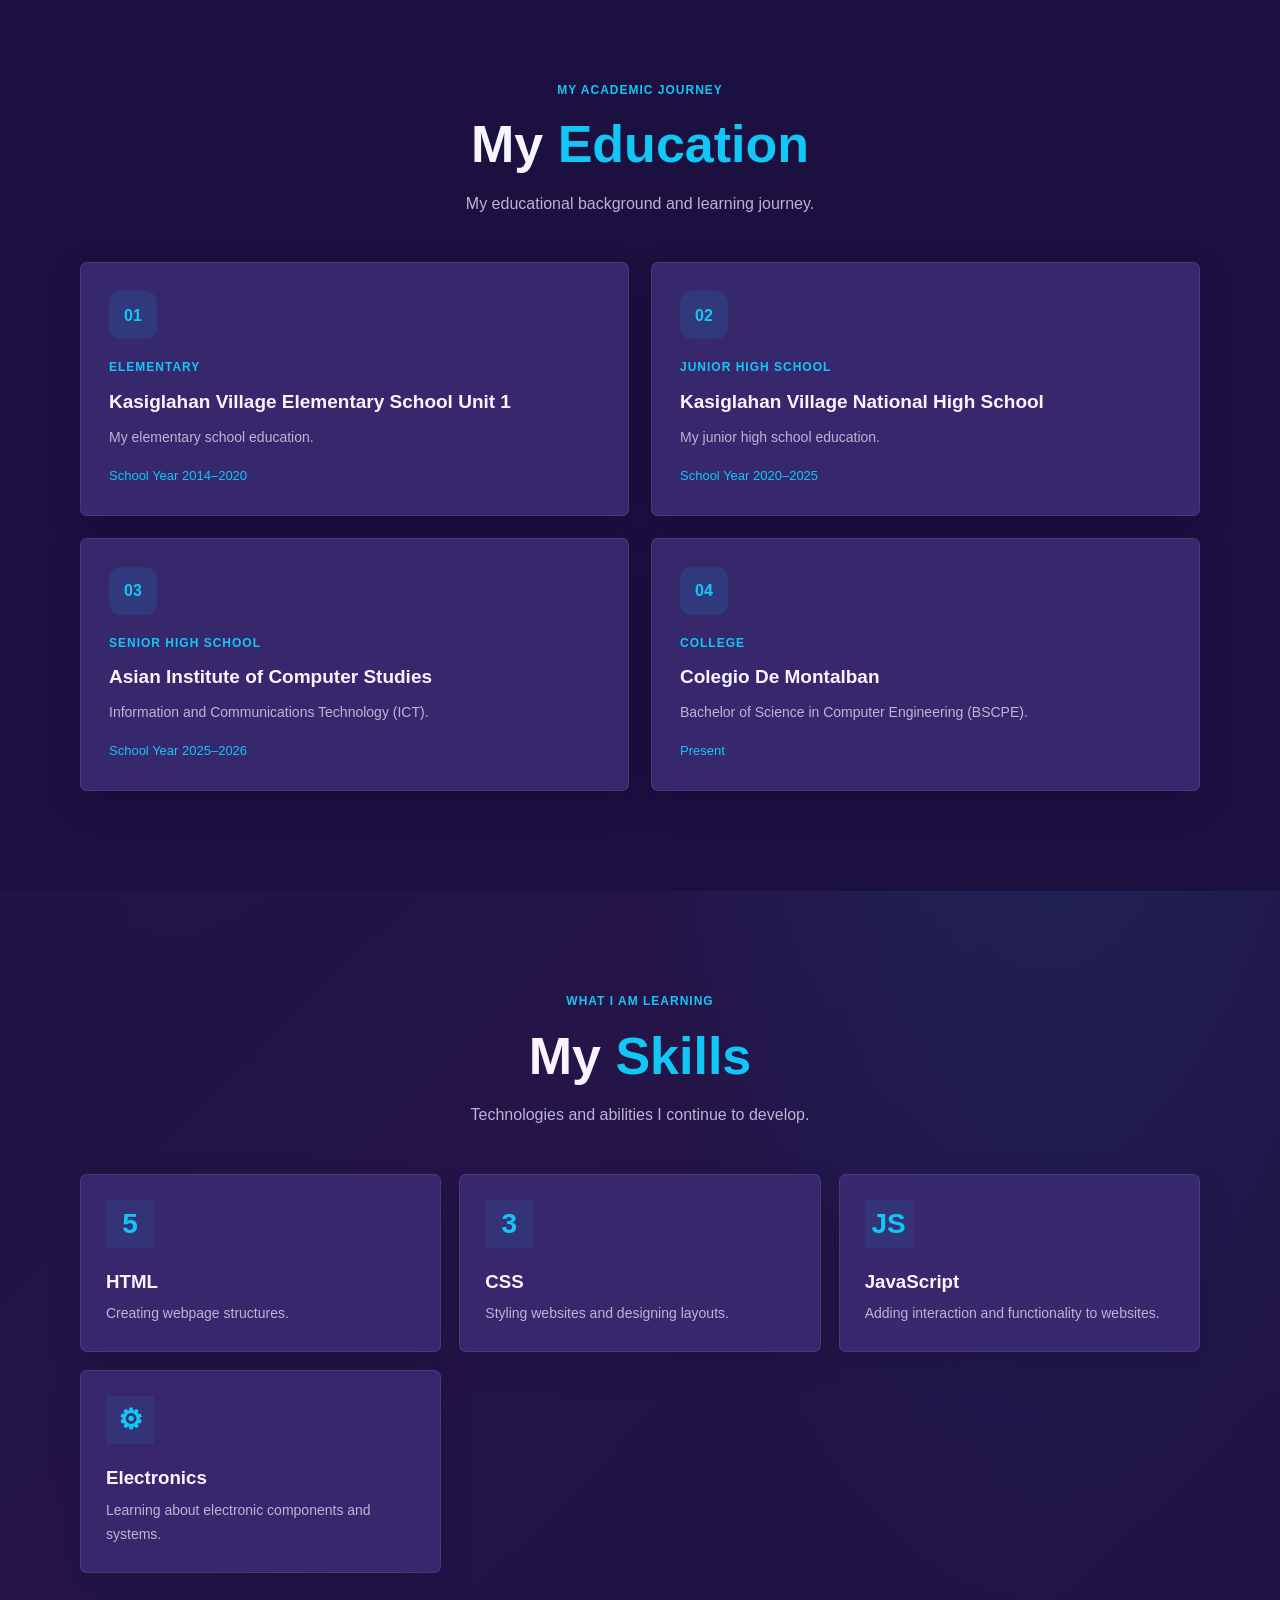
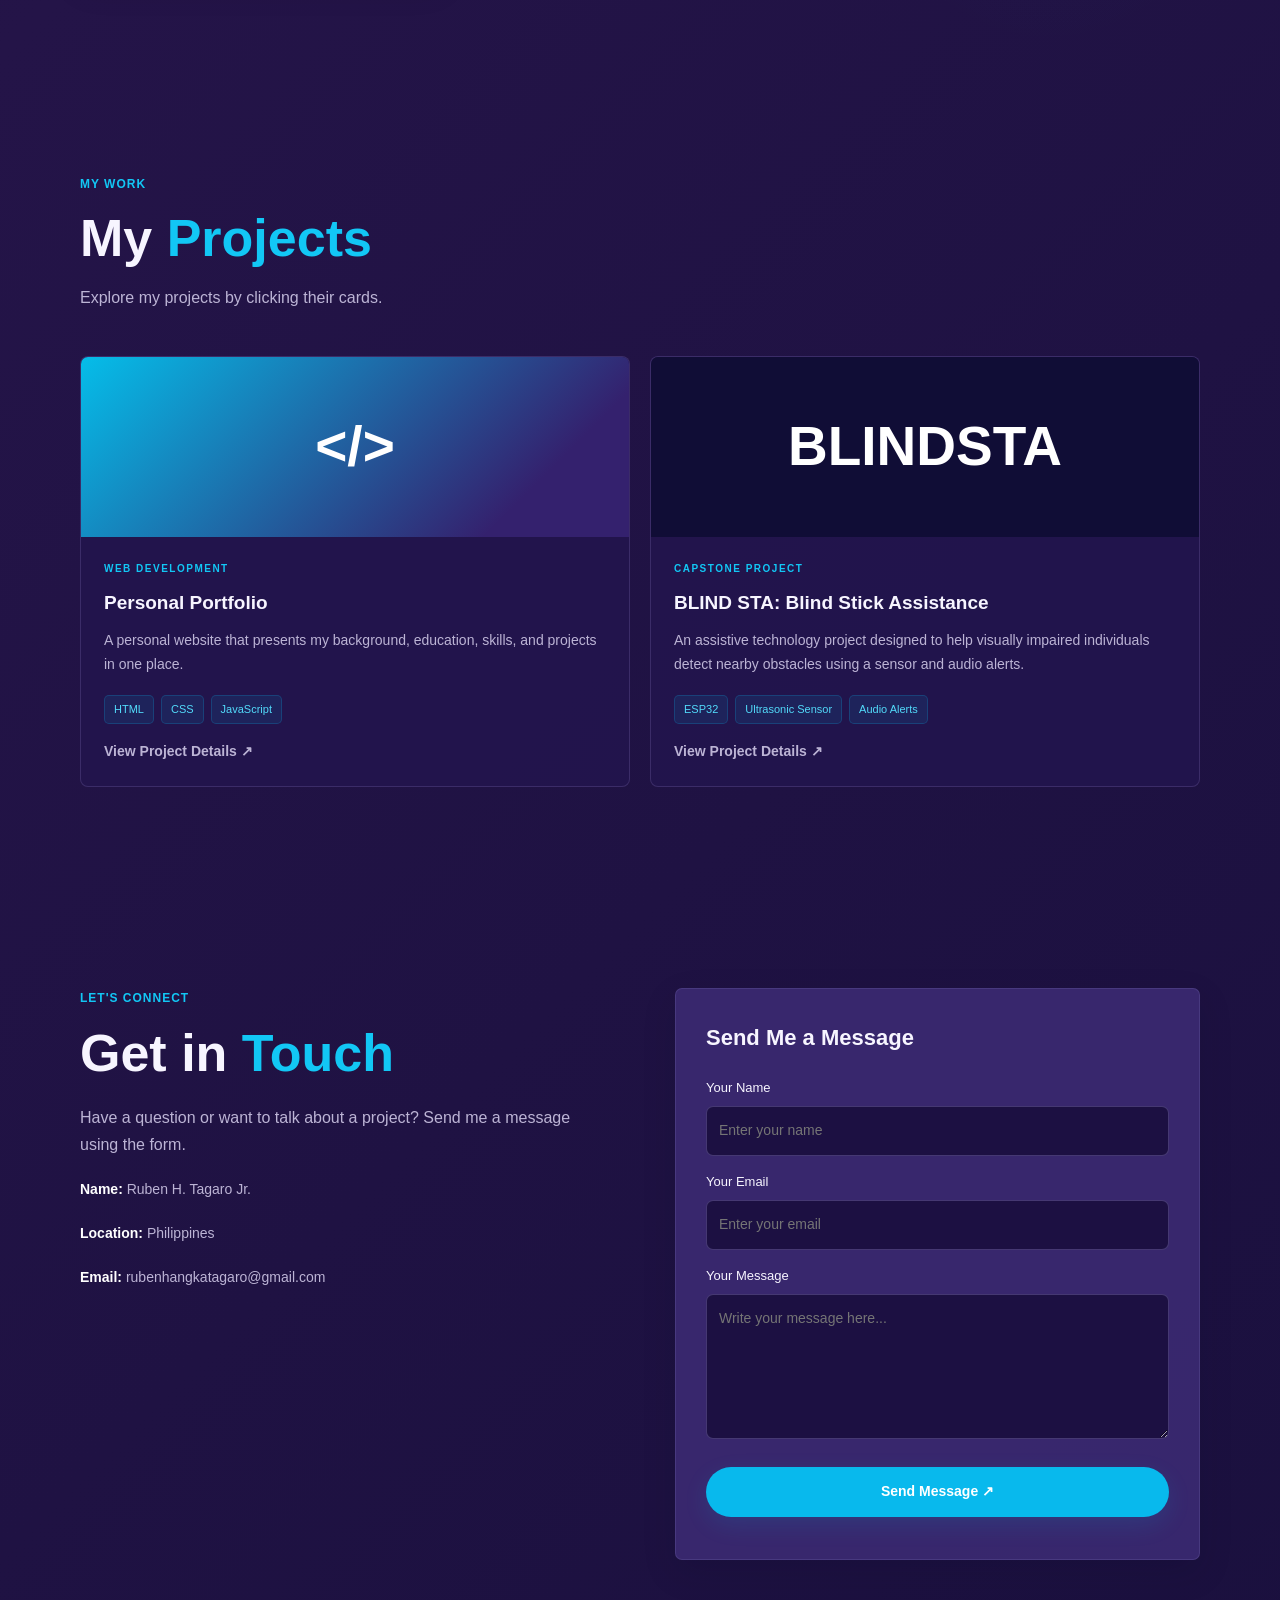
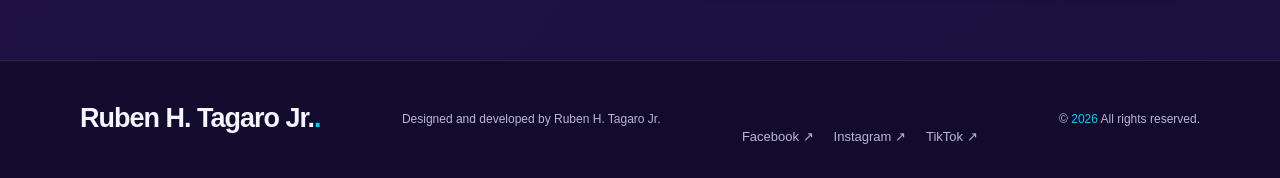
==== commit 94f12190: "Fix HTML encoding issues in index.html" ====
--- a/index.html
+++ b/index.html
@@ -176,7 +176,7 @@
                 <article class="education-card reveal">
                     <div class="education-icon">01</div>
                     <p class="education-level">ELEMENTARY</p>
-                    <h3>Elementary Education</h3>
+                    <h3>Kasiglahan Village Elementary School Unit 1</h3>
                     <p class="education-description">
                         My elementary school education.
                     </p>
@@ -186,7 +186,7 @@
                 <article class="education-card reveal">
                     <div class="education-icon">02</div>
                     <p class="education-level">JUNIOR HIGH SCHOOL</p>
-                    <h3>Junior High School</h3>
+                    <h3>Kasiglahan Village National High School</h3>
                     <p class="education-description">
                         My junior high school education.
                     </p>
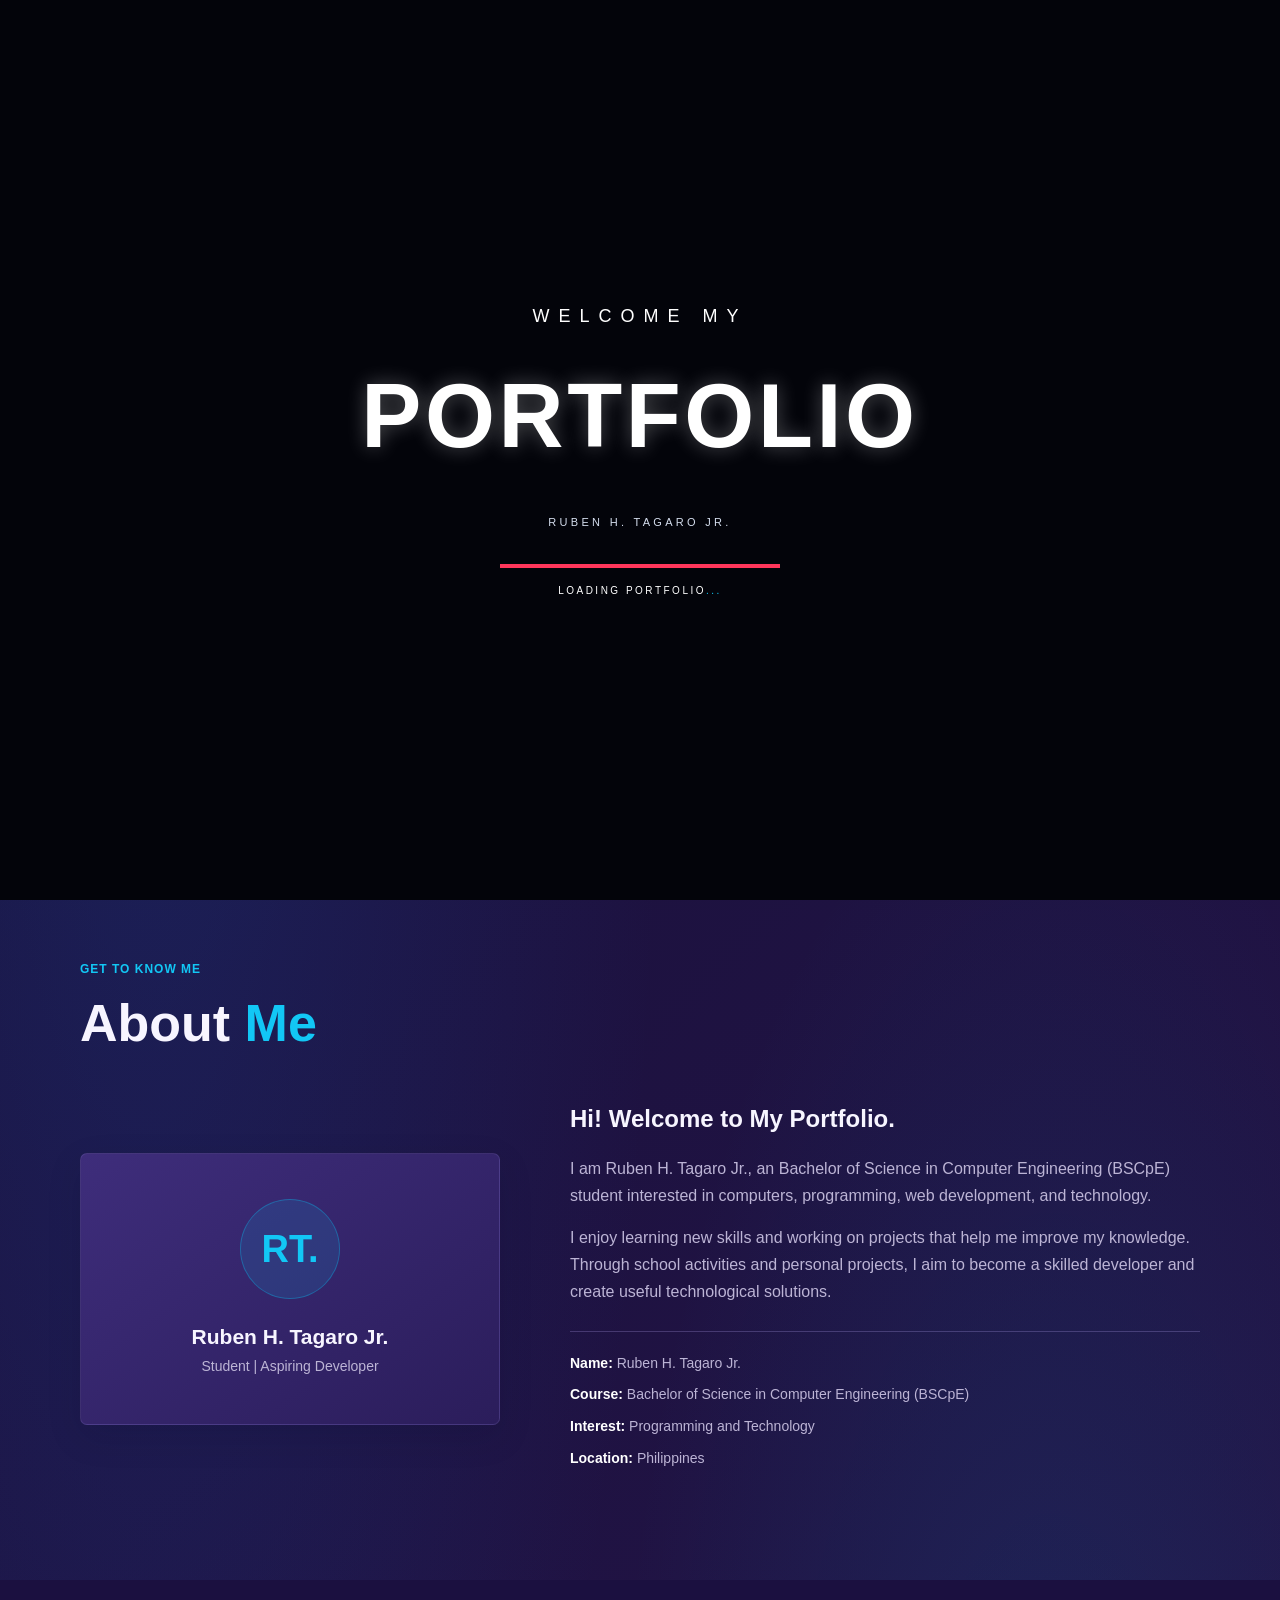
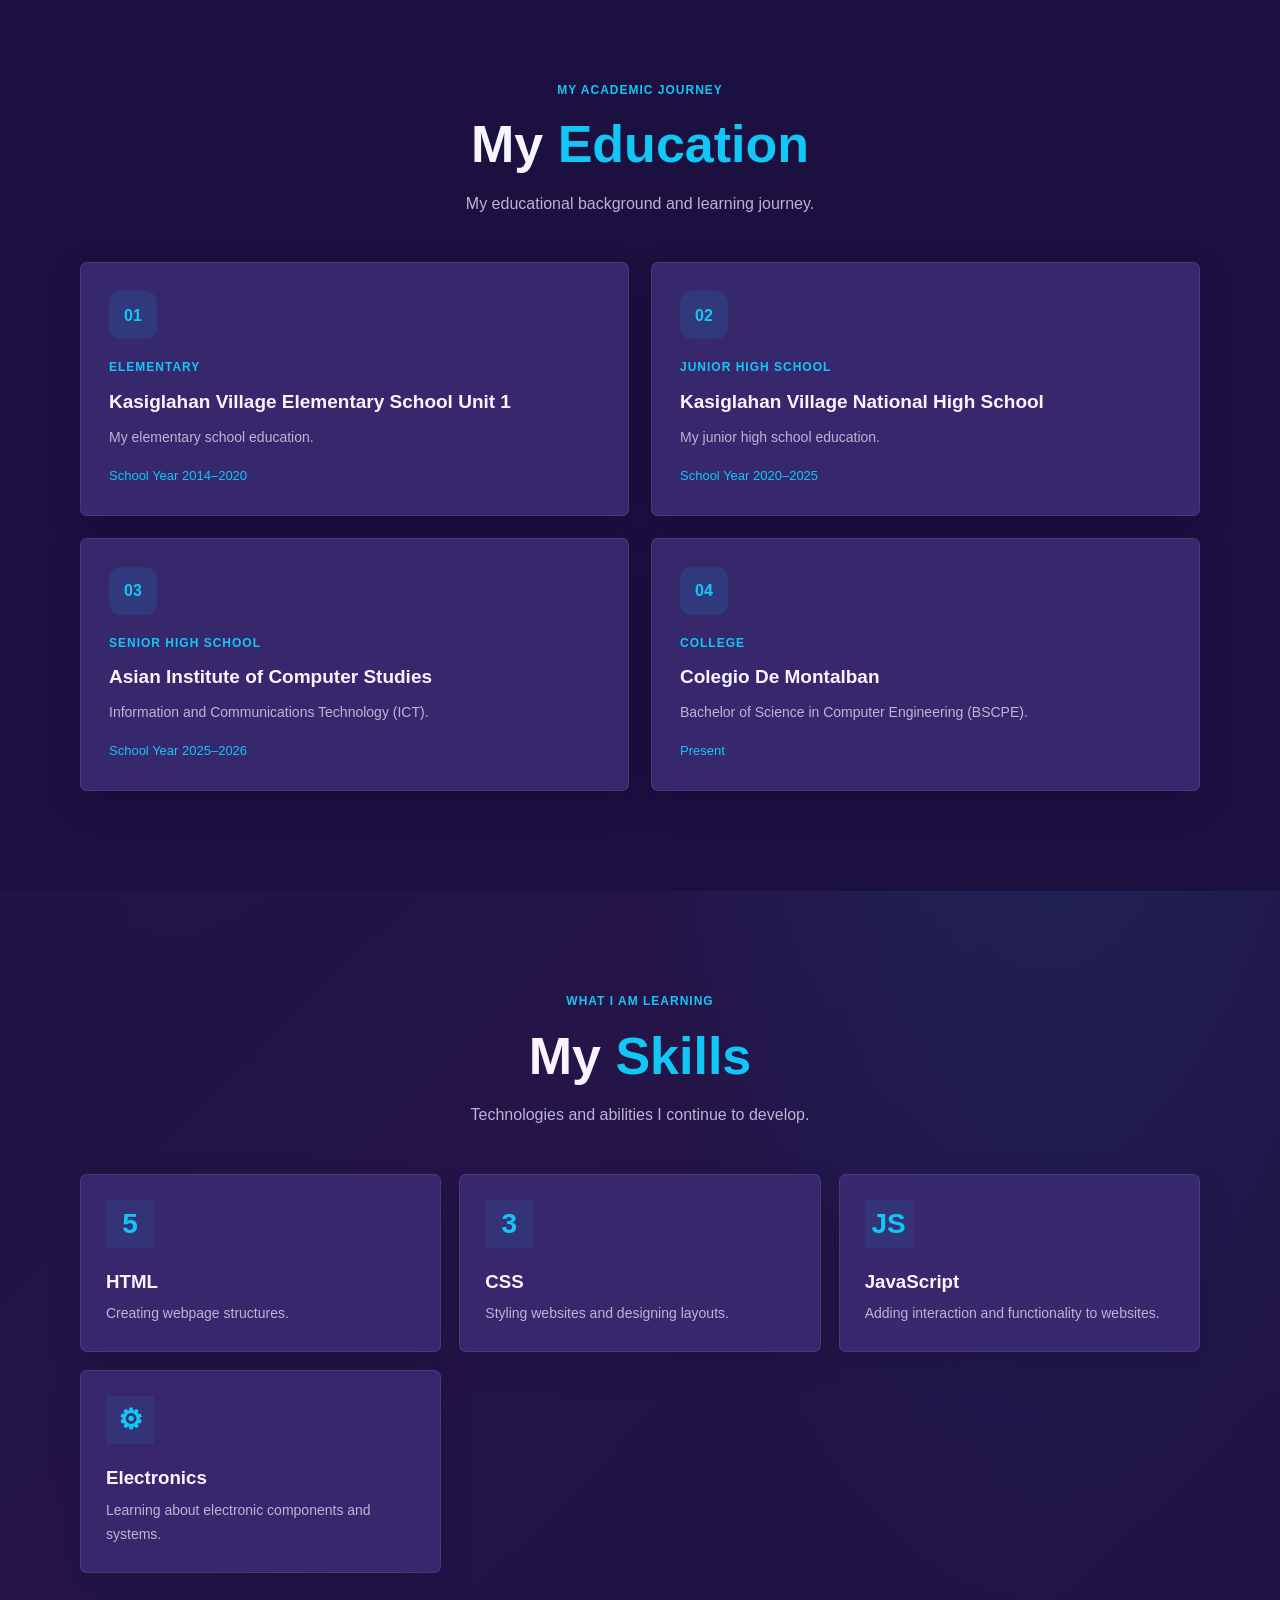
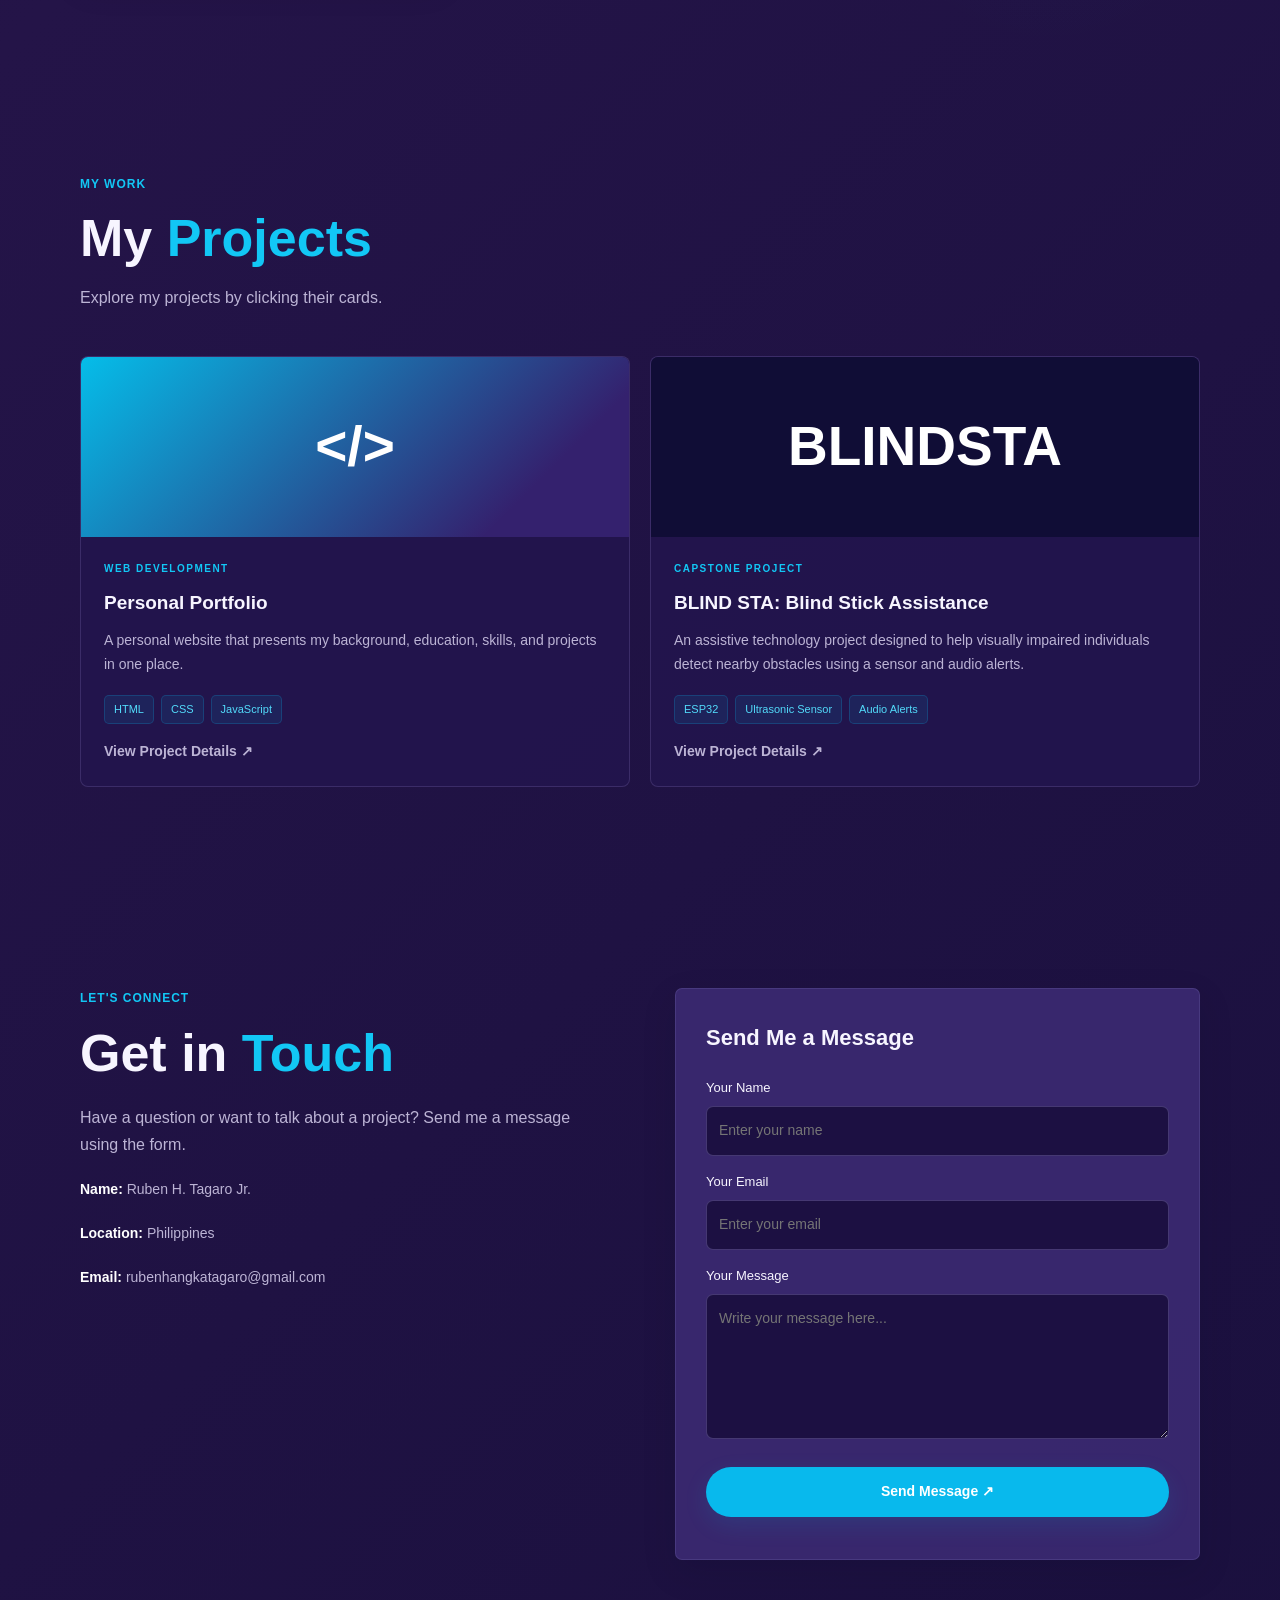
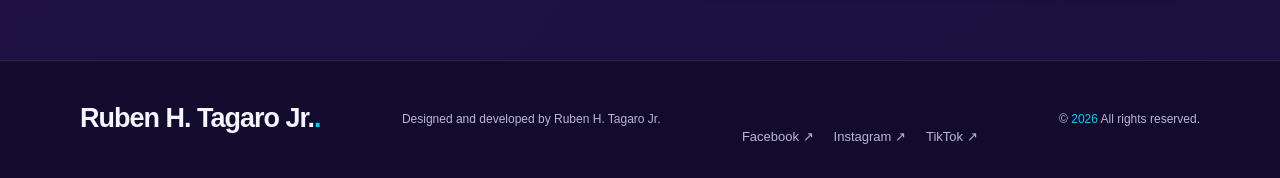
==== commit ade8c4de: "Restore index.html with original content" ====
--- a/index.html
+++ b/index.html
@@ -105,11 +105,6 @@
                     <img src="image.png"
                          alt="Ruben H. Tagaro Jr.">
                 </div>
-
-                <div class="floating-card">
-                    <span class="blue-dot"></span>
-                    Always Learning
-                </div>
             </div>
 
         </div>
@@ -151,7 +146,7 @@
 
                     <div class="personal-info">
                         <p><strong>Name:</strong> Ruben H. Tagaro Jr.</p>
-                        <p><strong>Strand:</strong> Bachelor of Science in Computer Engineering (BSCpE)</p>
+                        <p><strong>Course:</strong> Bachelor of Science in Computer Engineering (BSCpE)</p>
                         <p><strong>Interest:</strong> Programming and Technology</p>
                         <p><strong>Location:</strong> Philippines</p>
                     </div>
